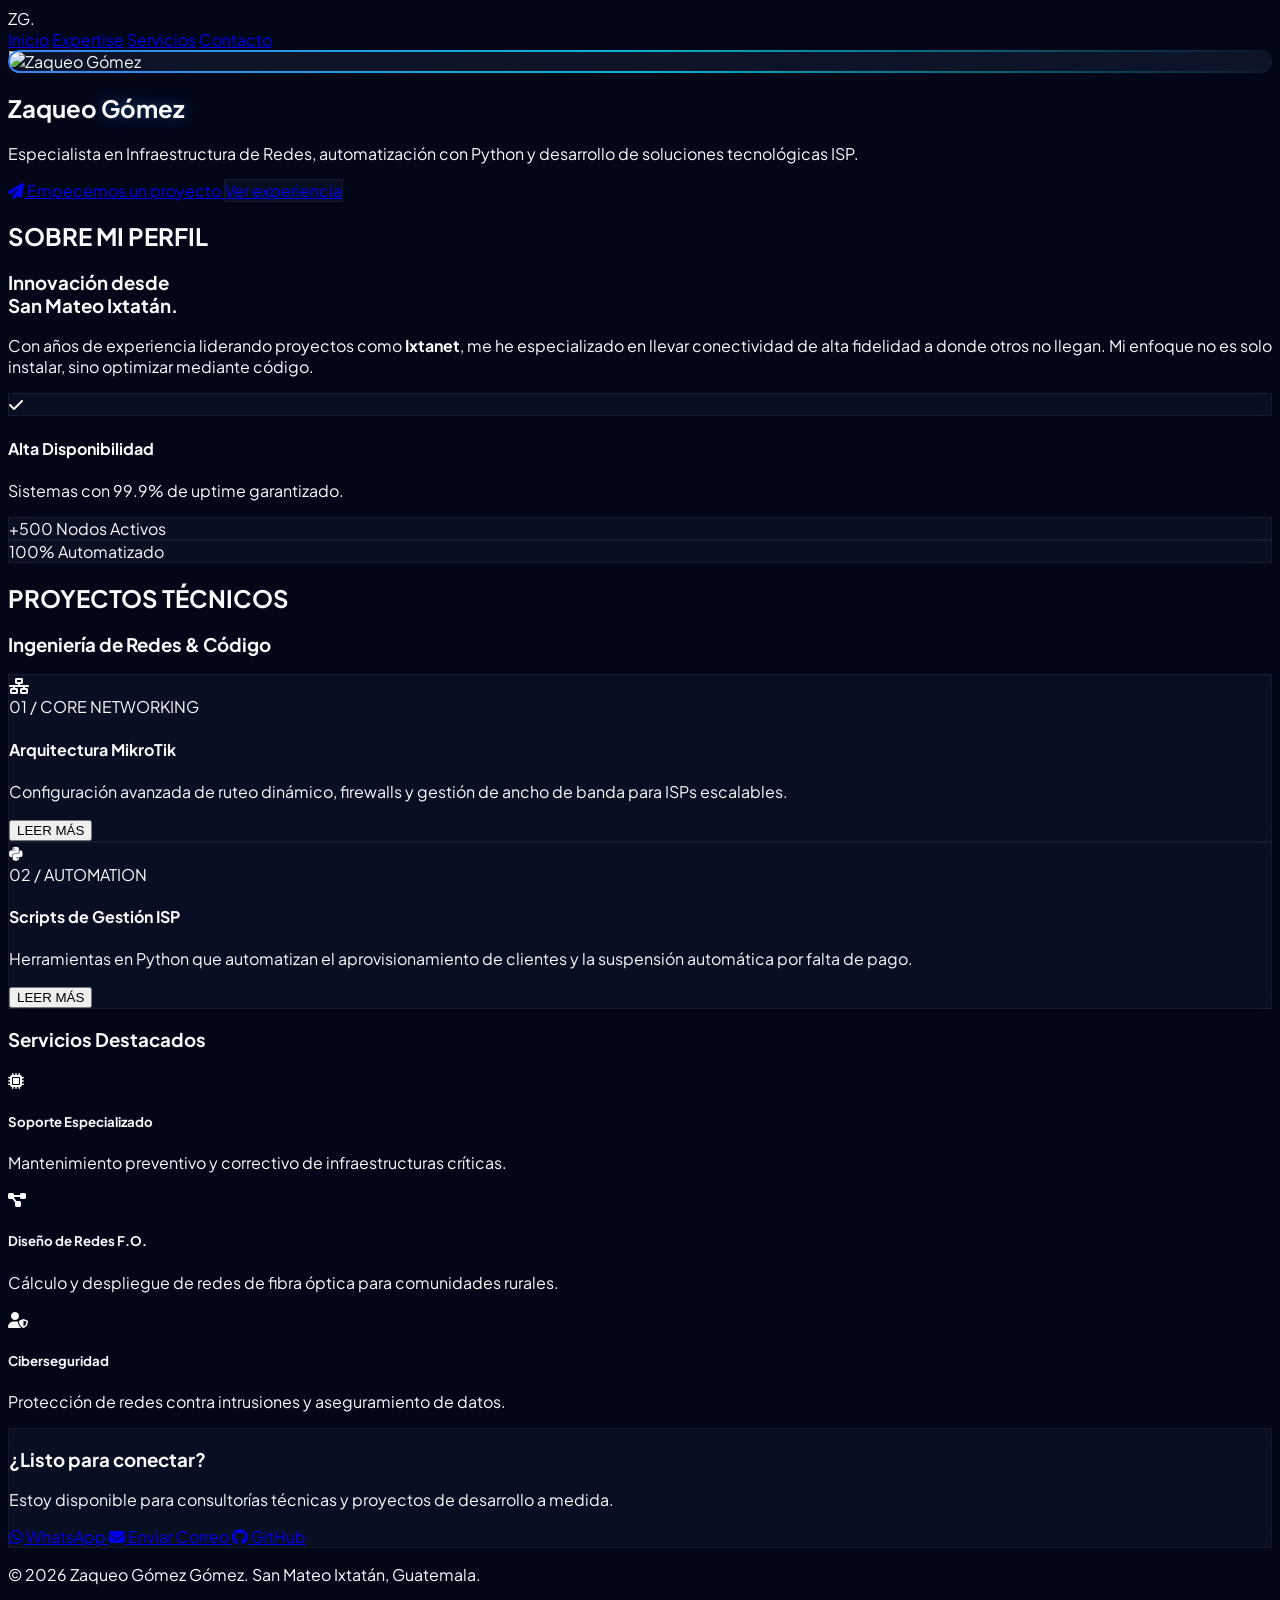
==== index.html @ 891bfb10 "Revise HTML structure and styles for portfolio Updated title and meta description for clarity. Modif" ====
<!DOCTYPE html>
<html lang="es" class="scroll-smooth">
<head>
    <meta charset="UTF-8">
    <meta name="viewport" content="width=device-width, initial-scale=1.0">
    <title>Zaqueo Gómez | Tech Portfolio</title>
    
    <meta name="description" content="Zaqueo Gómez Gómez - Especialista en Redes, MikroTik y Desarrollo Python en Guatemala.">
    <script src="https://cdn.tailwindcss.com"></script>
    <link rel="stylesheet" href="https://cdnjs.cloudflare.com/ajax/libs/font-awesome/6.4.0/css/all.min.css">
    <link href="https://unpkg.com/aos@2.3.1/dist/aos.css" rel="stylesheet">

    <style>
        @import url('https://fonts.googleapis.com/css2?family=Plus+Jakarta+Sans:wght@300;400;600;800&display=swap');
        
        body { 
            font-family: 'Plus Jakarta Sans', sans-serif; 
            background-color: #020617;
            color: #f8fafc;
        }

        /* Fondo de malla tecnológica */
        .bg-grid {
            background-image: linear-gradient(to right, #1e293b 1px, transparent 1px),
                              linear-gradient(to bottom, #1e293b 1px, transparent 1px);
            background-size: 40px 40px;
            mask-image: radial-gradient(ellipse 60% 50% at 50% 0%, #000 70%, transparent 100%);
        }

        .glass-card {
            background: rgba(15, 23, 42, 0.6);
            backdrop-filter: blur(10px);
            border: 1px solid rgba(255, 255, 255, 0.05);
            transition: all 0.4s cubic-bezier(0.4, 0, 0.2, 1);
        }

        .glass-card:hover {
            border-color: #3b82f6;
            transform: translateY(-5px);
            box-shadow: 0 0 20px rgba(59, 130, 246, 0.15);
        }

        .text-glow {
            text-shadow: 0 0 15px rgba(59, 130, 246, 0.5);
        }

        .gradient-border {
            position: relative;
            border-radius: 1rem;
            background: rgba(15, 23, 42, 0.9);
            padding: 1px;
        }

        .gradient-border::before {
            content: "";
            position: absolute;
            inset: 0;
            border-radius: 1rem;
            padding: 2px;
            background: linear-gradient(45deg, #3b82f6, #06b6d4, transparent);
            -webkit-mask: linear-gradient(#fff 0 0) content-box, linear-gradient(#fff 0 0);
            mask: linear-gradient(#fff 0 0) content-box, linear-gradient(#fff 0 0);
            -webkit-mask-composite: xor;
            mask-composite: exclude;
        }

        /* Animación de flotación */
        @keyframes float {
            0% { transform: translateY(0px); }
            50% { transform: translateY(-10px); }
            100% { transform: translateY(0px); }
        }
        .float-animation { animation: float 4s ease-in-out infinite; }
    </style>
</head>
<body class="overflow-x-hidden">

    <div class="fixed inset-0 bg-grid pointer-events-none"></div>

    <nav class="fixed w-full z-50 px-6 py-4 flex justify-between items-center backdrop-blur-md border-b border-white/5">
        <div class="text-2xl font-extrabold tracking-tighter text-blue-500">ZG<span class="text-white">.</span></div>
        <div class="hidden md:flex space-x-8 text-sm font-medium">
            <a href="#inicio" class="hover:text-blue-400 transition-colors">Inicio</a>
            <a href="#proyectos" class="hover:text-blue-400 transition-colors">Expertise</a>
            <a href="#servicios" class="hover:text-blue-400 transition-colors">Servicios</a>
            <a href="#contacto" class="text-blue-400 border border-blue-400/30 px-4 py-1.5 rounded-full hover:bg-blue-400/10 transition-all">Contacto</a>
        </div>
    </nav>

    <section id="inicio" class="relative min-h-screen flex flex-col items-center justify-center px-6 text-center pt-20">
        <div data-aos="zoom-in" class="mb-8">
            <div class="gradient-border p-1 inline-block rounded-full float-animation">
                <img src="https://github.com/zaqueo.png" alt="Zaqueo Gómez" 
                     class="w-32 h-32 md:w-44 md:h-44 rounded-full border-2 border-slate-900 object-cover">
            </div>
        </div>
        
        <h1 data-aos="fade-up" class="text-5xl md:text-8xl font-extrabold tracking-tighter mb-6">
            Zaqueo <span class="text-blue-500 text-glow">Gómez</span>
        </h1>
        
        <p data-aos="fade-up" data-aos-delay="100" class="text-lg md:text-2xl text-slate-400 max-w-3xl mb-12 font-light">
            Especialista en <span class="text-white font-medium">Infraestructura de Redes</span>, 
            automatización con <span class="text-white font-medium">Python</span> y 
            desarrollo de soluciones tecnológicas ISP.
        </p>

        <div data-aos="fade-up" data-aos-delay="200" class="flex flex-wrap justify-center gap-4">
            <a href="#contacto" class="px-8 py-4 bg-blue-600 hover:bg-blue-500 text-white font-bold rounded-2xl transition-all flex items-center gap-2">
                <i class="fas fa-paper-plane"></i> Empecemos un proyecto
            </a>
            <a href="#proyectos" class="px-8 py-4 glass-card text-white font-bold rounded-2xl flex items-center gap-2">
                Ver experiencia
            </a>
        </div>
    </section>

    <section id="sobre-mi" class="py-32 px-6 relative">
        <div class="max-w-6xl mx-auto grid md:grid-cols-2 gap-20 items-center">
            <div data-aos="fade-right">
                <h2 class="text-blue-500 font-bold mb-4">SOBRE MI PERFIL</h2>
                <h3 class="text-4xl font-extrabold mb-8 leading-tight">Innovación desde <br> San Mateo Ixtatán.</h3>
                <p class="text-slate-400 text-lg leading-relaxed mb-8">
                    Con años de experiencia liderando proyectos como <strong>Ixtanet</strong>, me he especializado en llevar conectividad de alta fidelidad a donde otros no llegan. Mi enfoque no es solo instalar, sino optimizar mediante código.
                </p>
                <div class="space-y-4">
                    <div class="flex items-center gap-4">
                        <div class="w-12 h-12 glass-card rounded-lg flex items-center justify-center text-blue-500">
                            <i class="fas fa-check"></i>
                        </div>
                        <div>
                            <h4 class="font-bold">Alta Disponibilidad</h4>
                            <p class="text-sm text-slate-500">Sistemas con 99.9% de uptime garantizado.</p>
                        </div>
                    </div>
                </div>
            </div>
            <div class="grid grid-cols-2 gap-6" data-aos="fade-left">
                <div class="glass-card p-8 rounded-3xl text-center">
                    <span class="text-4xl font-extrabold text-blue-500 block mb-2">+500</span>
                    <span class="text-slate-400 text-sm uppercase">Nodos Activos</span>
                </div>
                <div class="glass-card p-8 rounded-3xl text-center mt-12">
                    <span class="text-4xl font-extrabold text-blue-500 block mb-2">100%</span>
                    <span class="text-slate-400 text-sm uppercase">Automatizado</span>
                </div>
            </div>
        </div>
    </section>

    <section id="proyectos" class="py-32 px-6 bg-slate-900/30">
        <div class="max-w-6xl mx-auto">
            <div class="flex flex-col md:flex-row justify-between items-end mb-16 gap-6">
                <div data-aos="fade-right">
                    <h2 class="text-blue-500 font-bold mb-2 tracking-widest">PROYECTOS TÉCNICOS</h2>
                    <h3 class="text-4xl font-extrabold">Ingeniería de Redes & Código</h3>
                </div>
                <div class="h-1 w-24 bg-blue-600 rounded-full hidden md:block"></div>
            </div>

            <div class="grid md:grid-cols-2 gap-8">
                <div class="glass-card p-8 rounded-3xl group" data-aos="fade-up">
                    <div class="flex justify-between items-start mb-12">
                        <div class="p-4 bg-blue-600/20 rounded-2xl text-blue-400">
                            <i class="fas fa-network-wired text-3xl"></i>
                        </div>
                        <span class="text-slate-600 text-xs font-mono">01 / CORE NETWORKING</span>
                    </div>
                    <h4 class="text-2xl font-bold mb-4 group-hover:text-blue-400 transition-colors">Arquitectura MikroTik</h4>
                    <p class="text-slate-400 mb-8">Configuración avanzada de ruteo dinámico, firewalls y gestión de ancho de banda para ISPs escalables.</p>
                    <button class="text-sm font-bold border-b border-blue-500 pb-1">LEER MÁS</button>
                </div>

                <div class="glass-card p-8 rounded-3xl group" data-aos="fade-up" data-aos-delay="100">
                    <div class="flex justify-between items-start mb-12">
                        <div class="p-4 bg-indigo-600/20 rounded-2xl text-indigo-400">
                            <i class="fab fa-python text-3xl"></i>
                        </div>
                        <span class="text-slate-600 text-xs font-mono">02 / AUTOMATION</span>
                    </div>
                    <h4 class="text-2xl font-bold mb-4 group-hover:text-indigo-400 transition-colors">Scripts de Gestión ISP</h4>
                    <p class="text-slate-400 mb-8">Herramientas en Python que automatizan el aprovisionamiento de clientes y la suspensión automática por falta de pago.</p>
                    <button class="text-sm font-bold border-b border-indigo-500 pb-1">LEER MÁS</button>
                </div>
            </div>
        </div>
    </section>

    <section id="servicios" class="py-32 px-6">
        <div class="max-w-6xl mx-auto">
            <h3 class="text-center text-4xl font-extrabold mb-20" data-aos="fade-up">Servicios Destacados</h3>
            <div class="grid grid-cols-1 md:grid-cols-3 gap-12">
                <div class="text-center" data-aos="fade-up">
                    <i class="fas fa-microchip text-4xl text-blue-500 mb-6"></i>
                    <h5 class="text-xl font-bold mb-4">Soporte Especializado</h5>
                    <p class="text-slate-500 text-sm">Mantenimiento preventivo y correctivo de infraestructuras críticas.</p>
                </div>
                <div class="text-center" data-aos="fade-up" data-aos-delay="100">
                    <i class="fas fa-project-diagram text-4xl text-blue-500 mb-6"></i>
                    <h5 class="text-xl font-bold mb-4">Diseño de Redes F.O.</h5>
                    <p class="text-slate-500 text-sm">Cálculo y despliegue de redes de fibra óptica para comunidades rurales.</p>
                </div>
                <div class="text-center" data-aos="fade-up" data-aos-delay="200">
                    <i class="fas fa-user-shield text-4xl text-blue-500 mb-6"></i>
                    <h5 class="text-xl font-bold mb-4">Ciberseguridad</h5>
                    <p class="text-slate-500 text-sm">Protección de redes contra intrusiones y aseguramiento de datos.</p>
                </div>
            </div>
        </div>
    </section>

    <section id="contacto" class="py-32 px-6 relative">
        <div class="max-w-4xl mx-auto glass-card p-12 md:p-20 rounded-[3rem] text-center overflow-hidden">
            <div class="absolute -top-10 -right-10 w-40 h-40 bg-blue-600/20 rounded-full blur-3xl"></div>
            <h3 class="text-4xl md:text-5xl font-extrabold mb-8">¿Listo para conectar?</h3>
            <p class="text-slate-400 mb-12 text-lg">Estoy disponible para consultorías técnicas y proyectos de desarrollo a medida.</p>
            
            <div class="flex flex-col md:flex-row justify-center gap-6">
                <a href="https://wa.me/50278810888" target="_blank" class="px-8 py-4 bg-green-600 rounded-2xl font-bold flex items-center justify-center gap-2 hover:bg-green-500 transition-all">
                    <i class="fab fa-whatsapp"></i> WhatsApp
                </a>
                <a href="mailto:zaqueo.gomez@ejemplo.com" class="px-8 py-4 bg-slate-800 rounded-2xl font-bold flex items-center justify-center gap-2 hover:bg-slate-700 transition-all">
                    <i class="fas fa-envelope"></i> Enviar Correo
                </a>
                <a href="https://github.com/zaqueo" target="_blank" class="px-8 py-4 bg-white text-slate-900 rounded-2xl font-bold flex items-center justify-center gap-2 hover:bg-slate-200 transition-all">
                    <i class="fab fa-github"></i> GitHub
                </a>
            </div>
        </div>
    </section>

    <footer class="py-12 text-center text-slate-600 text-sm">
        <p>© 2026 Zaqueo Gómez Gómez. San Mateo Ixtatán, Guatemala.</p>
    </footer>

    <script src="https://unpkg.com/aos@2.3.1/dist/aos.js"></script>
    <script>
        AOS.init({ duration: 1000, once: true });
        
        // Efecto Parallax suave en el fondo
        window.addEventListener('scroll', () => {
            const grid = document.querySelector('.bg-grid');
            const scrolled = window.pageYOffset;
            grid.style.transform = `translateY(${scrolled * 0.1}px)`;
        });
    </script>
</body>
</html>
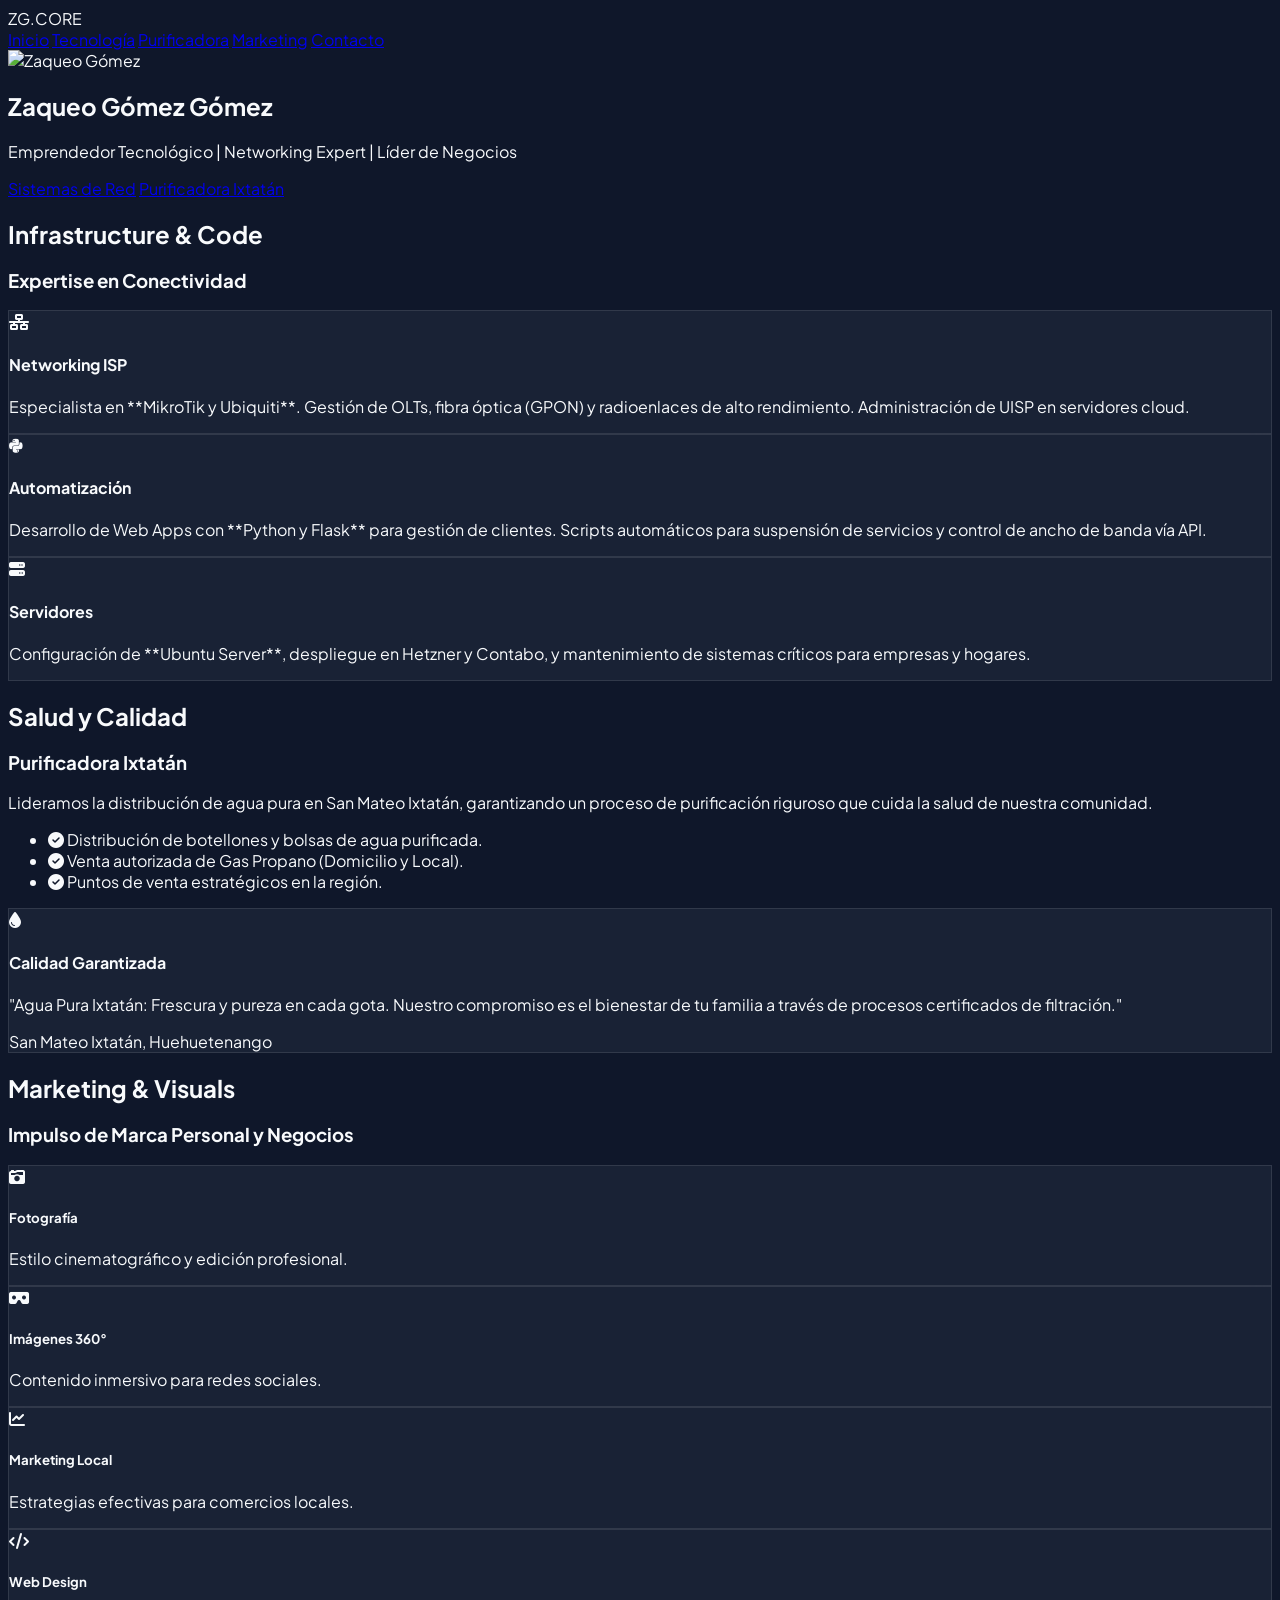
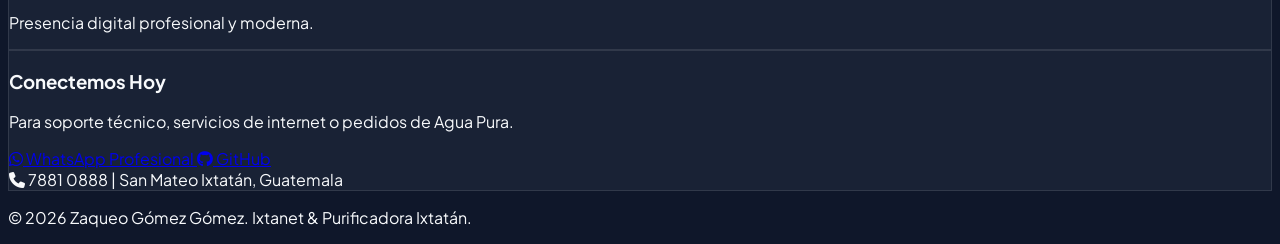
==== commit 2379ddac: "Update index.html" ====
--- a/index.html
+++ b/index.html
@@ -3,245 +3,195 @@
 <head>
     <meta charset="UTF-8">
     <meta name="viewport" content="width=device-width, initial-scale=1.0">
-    <title>Zaqueo Gómez | Tech Portfolio</title>
+    <title>Zaqueo Gómez Gómez | Tech & Business Portfolio</title>
     
-    <meta name="description" content="Zaqueo Gómez Gómez - Especialista en Redes, MikroTik y Desarrollo Python en Guatemala.">
     <script src="https://cdn.tailwindcss.com"></script>
     <link rel="stylesheet" href="https://cdnjs.cloudflare.com/ajax/libs/font-awesome/6.4.0/css/all.min.css">
     <link href="https://unpkg.com/aos@2.3.1/dist/aos.css" rel="stylesheet">
 
     <style>
         @import url('https://fonts.googleapis.com/css2?family=Plus+Jakarta+Sans:wght@300;400;600;800&display=swap');
-        
-        body { 
-            font-family: 'Plus Jakarta Sans', sans-serif; 
-            background-color: #020617;
-            color: #f8fafc;
-        }
-
-        /* Fondo de malla tecnológica */
-        .bg-grid {
-            background-image: linear-gradient(to right, #1e293b 1px, transparent 1px),
-                              linear-gradient(to bottom, #1e293b 1px, transparent 1px);
-            background-size: 40px 40px;
-            mask-image: radial-gradient(ellipse 60% 50% at 50% 0%, #000 70%, transparent 100%);
-        }
-
-        .glass-card {
-            background: rgba(15, 23, 42, 0.6);
-            backdrop-filter: blur(10px);
-            border: 1px solid rgba(255, 255, 255, 0.05);
-            transition: all 0.4s cubic-bezier(0.4, 0, 0.2, 1);
-        }
-
-        .glass-card:hover {
-            border-color: #3b82f6;
-            transform: translateY(-5px);
-            box-shadow: 0 0 20px rgba(59, 130, 246, 0.15);
-        }
-
-        .text-glow {
-            text-shadow: 0 0 15px rgba(59, 130, 246, 0.5);
-        }
-
-        .gradient-border {
-            position: relative;
-            border-radius: 1rem;
-            background: rgba(15, 23, 42, 0.9);
-            padding: 1px;
-        }
-
-        .gradient-border::before {
-            content: "";
-            position: absolute;
-            inset: 0;
-            border-radius: 1rem;
-            padding: 2px;
-            background: linear-gradient(45deg, #3b82f6, #06b6d4, transparent);
-            -webkit-mask: linear-gradient(#fff 0 0) content-box, linear-gradient(#fff 0 0);
-            mask: linear-gradient(#fff 0 0) content-box, linear-gradient(#fff 0 0);
-            -webkit-mask-composite: xor;
-            mask-composite: exclude;
-        }
-
-        /* Animación de flotación */
-        @keyframes float {
-            0% { transform: translateY(0px); }
-            50% { transform: translateY(-10px); }
-            100% { transform: translateY(0px); }
-        }
-        .float-animation { animation: float 4s ease-in-out infinite; }
+        body { font-family: 'Plus Jakarta Sans', sans-serif; background-color: #0f172a; color: #f8fafc; }
+        .glass-card { background: rgba(30, 41, 59, 0.7); backdrop-filter: blur(12px); border: 1px solid rgba(255, 255, 255, 0.1); }
+        .text-gradient { background: linear-gradient(to right, #60a5fa, #2dd4bf); -webkit-background-clip: text; -webkit-text-fill-color: transparent; }
+        .card-hover:hover { transform: translateY(-10px); border-color: #3b82f6; transition: all 0.4s ease; }
     </style>
 </head>
 <body class="overflow-x-hidden">
 
-    <div class="fixed inset-0 bg-grid pointer-events-none"></div>
-
-    <nav class="fixed w-full z-50 px-6 py-4 flex justify-between items-center backdrop-blur-md border-b border-white/5">
-        <div class="text-2xl font-extrabold tracking-tighter text-blue-500">ZG<span class="text-white">.</span></div>
-        <div class="hidden md:flex space-x-8 text-sm font-medium">
-            <a href="#inicio" class="hover:text-blue-400 transition-colors">Inicio</a>
-            <a href="#proyectos" class="hover:text-blue-400 transition-colors">Expertise</a>
-            <a href="#servicios" class="hover:text-blue-400 transition-colors">Servicios</a>
-            <a href="#contacto" class="text-blue-400 border border-blue-400/30 px-4 py-1.5 rounded-full hover:bg-blue-400/10 transition-all">Contacto</a>
+    <nav class="fixed w-full z-50 px-6 py-4 backdrop-blur-lg border-b border-white/10">
+        <div class="max-w-7xl mx-auto flex justify-between items-center">
+            <div class="text-xl font-extrabold tracking-tighter">ZG<span class="text-blue-500">.</span>CORE</div>
+            <div class="hidden md:flex space-x-8 text-sm font-semibold text-slate-400">
+                <a href="#inicio" class="hover:text-white transition-colors">Inicio</a>
+                <a href="#tecnologia" class="hover:text-white transition-colors">Tecnología</a>
+                <a href="#agua" class="hover:text-white transition-colors">Purificadora</a>
+                <a href="#marketing" class="hover:text-white transition-colors">Marketing</a>
+                <a href="#contacto" class="text-blue-400 border border-blue-400/30 px-4 py-1 rounded-full hover:bg-blue-400/10 transition-all">Contacto</a>
+            </div>
         </div>
     </nav>
 
-    <section id="inicio" class="relative min-h-screen flex flex-col items-center justify-center px-6 text-center pt-20">
-        <div data-aos="zoom-in" class="mb-8">
-            <div class="gradient-border p-1 inline-block rounded-full float-animation">
-                <img src="https://github.com/zaqueo.png" alt="Zaqueo Gómez" 
-                     class="w-32 h-32 md:w-44 md:h-44 rounded-full border-2 border-slate-900 object-cover">
+    <section id="inicio" class="min-h-screen flex items-center justify-center pt-20 px-6 relative overflow-hidden">
+        <div class="absolute inset-0 z-0">
+            <div class="absolute top-20 left-10 w-72 h-72 bg-blue-600/20 rounded-full blur-[120px]"></div>
+            <div class="absolute bottom-20 right-10 w-96 h-96 bg-teal-600/10 rounded-full blur-[150px]"></div>
+        </div>
+
+        <div class="max-w-4xl text-center z-10" data-aos="zoom-in">
+            <img src="https://github.com/zaqueo.png" alt="Zaqueo Gómez" 
+                 class="w-40 h-40 md:w-52 md:h-52 rounded-full border-4 border-blue-500 shadow-2xl mx-auto mb-10 object-cover">
+            <h1 class="text-5xl md:text-7xl font-extrabold mb-6 tracking-tight leading-none">
+                Zaqueo Gómez Gómez
+            </h1>
+            <p class="text-xl md:text-2xl text-slate-400 font-light mb-12">
+                Emprendedor Tecnológico | <span class="text-blue-400">Networking Expert</span> | Líder de Negocios
+            </p>
+            <div class="flex flex-wrap justify-center gap-4">
+                <a href="#tecnologia" class="px-8 py-4 bg-blue-600 text-white font-bold rounded-2xl shadow-lg hover:bg-blue-700 transition-all">Sistemas de Red</a>
+                <a href="#agua" class="px-8 py-4 bg-slate-800 text-white font-bold rounded-2xl hover:bg-slate-700 transition-all">Purificadora Ixtatán</a>
             </div>
-        </div>
-        
-        <h1 data-aos="fade-up" class="text-5xl md:text-8xl font-extrabold tracking-tighter mb-6">
-            Zaqueo <span class="text-blue-500 text-glow">Gómez</span>
-        </h1>
-        
-        <p data-aos="fade-up" data-aos-delay="100" class="text-lg md:text-2xl text-slate-400 max-w-3xl mb-12 font-light">
-            Especialista en <span class="text-white font-medium">Infraestructura de Redes</span>, 
-            automatización con <span class="text-white font-medium">Python</span> y 
-            desarrollo de soluciones tecnológicas ISP.
-        </p>
-
-        <div data-aos="fade-up" data-aos-delay="200" class="flex flex-wrap justify-center gap-4">
-            <a href="#contacto" class="px-8 py-4 bg-blue-600 hover:bg-blue-500 text-white font-bold rounded-2xl transition-all flex items-center gap-2">
-                <i class="fas fa-paper-plane"></i> Empecemos un proyecto
-            </a>
-            <a href="#proyectos" class="px-8 py-4 glass-card text-white font-bold rounded-2xl flex items-center gap-2">
-                Ver experiencia
-            </a>
         </div>
     </section>
 
-    <section id="sobre-mi" class="py-32 px-6 relative">
-        <div class="max-w-6xl mx-auto grid md:grid-cols-2 gap-20 items-center">
-            <div data-aos="fade-right">
-                <h2 class="text-blue-500 font-bold mb-4">SOBRE MI PERFIL</h2>
-                <h3 class="text-4xl font-extrabold mb-8 leading-tight">Innovación desde <br> San Mateo Ixtatán.</h3>
-                <p class="text-slate-400 text-lg leading-relaxed mb-8">
-                    Con años de experiencia liderando proyectos como <strong>Ixtanet</strong>, me he especializado en llevar conectividad de alta fidelidad a donde otros no llegan. Mi enfoque no es solo instalar, sino optimizar mediante código.
-                </p>
-                <div class="space-y-4">
-                    <div class="flex items-center gap-4">
-                        <div class="w-12 h-12 glass-card rounded-lg flex items-center justify-center text-blue-500">
-                            <i class="fas fa-check"></i>
-                        </div>
-                        <div>
-                            <h4 class="font-bold">Alta Disponibilidad</h4>
-                            <p class="text-sm text-slate-500">Sistemas con 99.9% de uptime garantizado.</p>
-                        </div>
-                    </div>
+    <section id="tecnologia" class="py-24 px-6 bg-slate-900/50">
+        <div class="max-w-6xl mx-auto">
+            <div class="text-center mb-16" data-aos="fade-up">
+                <h2 class="text-blue-500 font-bold uppercase tracking-widest text-sm mb-4">Infrastructure & Code</h2>
+                <h3 class="text-4xl font-bold">Expertise en Conectividad</h3>
+            </div>
+
+            <div class="grid md:grid-cols-3 gap-8">
+                <div class="glass-card p-8 rounded-3xl card-hover" data-aos="fade-up">
+                    <i class="fas fa-network-wired text-4xl text-blue-500 mb-6"></i>
+                    <h4 class="text-2xl font-bold mb-4">Networking ISP</h4>
+                    <p class="text-slate-400 text-sm leading-relaxed">
+                        Especialista en **MikroTik y Ubiquiti**. Gestión de OLTs, fibra óptica (GPON) y radioenlaces de alto rendimiento. Administración de UISP en servidores cloud.
+                    </p>
                 </div>
-            </div>
-            <div class="grid grid-cols-2 gap-6" data-aos="fade-left">
-                <div class="glass-card p-8 rounded-3xl text-center">
-                    <span class="text-4xl font-extrabold text-blue-500 block mb-2">+500</span>
-                    <span class="text-slate-400 text-sm uppercase">Nodos Activos</span>
+                <div class="glass-card p-8 rounded-3xl card-hover" data-aos="fade-up" data-aos-delay="100">
+                    <i class="fab fa-python text-4xl text-teal-400 mb-6"></i>
+                    <h4 class="text-2xl font-bold mb-4">Automatización</h4>
+                    <p class="text-slate-400 text-sm leading-relaxed">
+                        Desarrollo de Web Apps con **Python y Flask** para gestión de clientes. Scripts automáticos para suspensión de servicios y control de ancho de banda vía API.
+                    </p>
                 </div>
-                <div class="glass-card p-8 rounded-3xl text-center mt-12">
-                    <span class="text-4xl font-extrabold text-blue-500 block mb-2">100%</span>
-                    <span class="text-slate-400 text-sm uppercase">Automatizado</span>
+                <div class="glass-card p-8 rounded-3xl card-hover" data-aos="fade-up" data-aos-delay="200">
+                    <i class="fas fa-server text-4xl text-indigo-400 mb-6"></i>
+                    <h4 class="text-2xl font-bold mb-4">Servidores</h4>
+                    <p class="text-slate-400 text-sm leading-relaxed">
+                        Configuración de **Ubuntu Server**, despliegue en Hetzner y Contabo, y mantenimiento de sistemas críticos para empresas y hogares.
+                    </p>
                 </div>
             </div>
         </div>
     </section>
 
-    <section id="proyectos" class="py-32 px-6 bg-slate-900/30">
+    <section id="agua" class="py-24 px-6 relative">
         <div class="max-w-6xl mx-auto">
-            <div class="flex flex-col md:flex-row justify-between items-end mb-16 gap-6">
+            <div class="grid md:grid-cols-2 gap-16 items-center">
                 <div data-aos="fade-right">
-                    <h2 class="text-blue-500 font-bold mb-2 tracking-widest">PROYECTOS TÉCNICOS</h2>
-                    <h3 class="text-4xl font-extrabold">Ingeniería de Redes & Código</h3>
+                    <h2 class="text-teal-400 font-bold uppercase tracking-widest text-sm mb-4">Salud y Calidad</h2>
+                    <h3 class="text-4xl font-bold mb-6 italic">Purificadora Ixtatán</h3>
+                    <p class="text-slate-400 text-lg mb-8">
+                        Lideramos la distribución de agua pura en San Mateo Ixtatán, garantizando un proceso de purificación riguroso que cuida la salud de nuestra comunidad.
+                    </p>
+                    <ul class="space-y-4">
+                        <li class="flex items-center gap-3">
+                            <i class="fas fa-check-circle text-teal-500"></i>
+                            <span>Distribución de botellones y bolsas de agua purificada.</span>
+                        </li>
+                        <li class="flex items-center gap-3">
+                            <i class="fas fa-check-circle text-teal-500"></i>
+                            <span>Venta autorizada de Gas Propano (Domicilio y Local).</span>
+                        </li>
+                        <li class="flex items-center gap-3">
+                            <i class="fas fa-check-circle text-teal-500"></i>
+                            <span>Puntos de venta estratégicos en la región.</span>
+                        </li>
+                    </ul>
                 </div>
-                <div class="h-1 w-24 bg-blue-600 rounded-full hidden md:block"></div>
-            </div>
-
-            <div class="grid md:grid-cols-2 gap-8">
-                <div class="glass-card p-8 rounded-3xl group" data-aos="fade-up">
-                    <div class="flex justify-between items-start mb-12">
-                        <div class="p-4 bg-blue-600/20 rounded-2xl text-blue-400">
-                            <i class="fas fa-network-wired text-3xl"></i>
-                        </div>
-                        <span class="text-slate-600 text-xs font-mono">01 / CORE NETWORKING</span>
+                <div class="glass-card p-10 rounded-[3rem] text-center border-teal-500/20 shadow-2xl shadow-teal-900/10" data-aos="fade-left">
+                    <div class="w-20 h-20 bg-teal-500/20 rounded-full flex items-center justify-center mx-auto mb-6">
+                        <i class="fas fa-tint text-3xl text-teal-400"></i>
                     </div>
-                    <h4 class="text-2xl font-bold mb-4 group-hover:text-blue-400 transition-colors">Arquitectura MikroTik</h4>
-                    <p class="text-slate-400 mb-8">Configuración avanzada de ruteo dinámico, firewalls y gestión de ancho de banda para ISPs escalables.</p>
-                    <button class="text-sm font-bold border-b border-blue-500 pb-1">LEER MÁS</button>
-                </div>
-
-                <div class="glass-card p-8 rounded-3xl group" data-aos="fade-up" data-aos-delay="100">
-                    <div class="flex justify-between items-start mb-12">
-                        <div class="p-4 bg-indigo-600/20 rounded-2xl text-indigo-400">
-                            <i class="fab fa-python text-3xl"></i>
-                        </div>
-                        <span class="text-slate-600 text-xs font-mono">02 / AUTOMATION</span>
+                    <h4 class="text-2xl font-bold mb-4">Calidad Garantizada</h4>
+                    <p class="text-sm text-slate-400 leading-relaxed mb-6">
+                        "Agua Pura Ixtatán: Frescura y pureza en cada gota. Nuestro compromiso es el bienestar de tu familia a través de procesos certificados de filtración."
+                    </p>
+                    <div class="bg-slate-800/50 py-3 px-6 rounded-full inline-block font-bold text-teal-400">
+                        San Mateo Ixtatán, Huehuetenango
                     </div>
-                    <h4 class="text-2xl font-bold mb-4 group-hover:text-indigo-400 transition-colors">Scripts de Gestión ISP</h4>
-                    <p class="text-slate-400 mb-8">Herramientas en Python que automatizan el aprovisionamiento de clientes y la suspensión automática por falta de pago.</p>
-                    <button class="text-sm font-bold border-b border-indigo-500 pb-1">LEER MÁS</button>
                 </div>
             </div>
         </div>
     </section>
 
-    <section id="servicios" class="py-32 px-6">
-        <div class="max-w-6xl mx-auto">
-            <h3 class="text-center text-4xl font-extrabold mb-20" data-aos="fade-up">Servicios Destacados</h3>
-            <div class="grid grid-cols-1 md:grid-cols-3 gap-12">
-                <div class="text-center" data-aos="fade-up">
-                    <i class="fas fa-microchip text-4xl text-blue-500 mb-6"></i>
-                    <h5 class="text-xl font-bold mb-4">Soporte Especializado</h5>
-                    <p class="text-slate-500 text-sm">Mantenimiento preventivo y correctivo de infraestructuras críticas.</p>
+    <section id="marketing" class="py-24 px-6 bg-slate-900/50">
+        <div class="max-w-6xl mx-auto text-center">
+            <div data-aos="fade-up" class="mb-16">
+                <h2 class="text-blue-500 font-bold uppercase tracking-widest text-sm mb-4">Marketing & Visuals</h2>
+                <h3 class="text-4xl font-bold">Impulso de Marca Personal y Negocios</h3>
+            </div>
+            
+            <div class="grid md:grid-cols-4 gap-6">
+                <div class="p-6 glass-card rounded-2xl" data-aos="zoom-in">
+                    <i class="fas fa-camera-retro text-2xl text-blue-400 mb-4"></i>
+                    <h5 class="font-bold mb-2">Fotografía</h5>
+                    <p class="text-xs text-slate-500">Estilo cinematográfico y edición profesional.</p>
                 </div>
-                <div class="text-center" data-aos="fade-up" data-aos-delay="100">
-                    <i class="fas fa-project-diagram text-4xl text-blue-500 mb-6"></i>
-                    <h5 class="text-xl font-bold mb-4">Diseño de Redes F.O.</h5>
-                    <p class="text-slate-500 text-sm">Cálculo y despliegue de redes de fibra óptica para comunidades rurales.</p>
+                <div class="p-6 glass-card rounded-2xl" data-aos="zoom-in" data-aos-delay="100">
+                    <i class="fas fa-vr-cardboard text-2xl text-blue-400 mb-4"></i>
+                    <h5 class="font-bold mb-2">Imágenes 360°</h5>
+                    <p class="text-xs text-slate-500">Contenido inmersivo para redes sociales.</p>
                 </div>
-                <div class="text-center" data-aos="fade-up" data-aos-delay="200">
-                    <i class="fas fa-user-shield text-4xl text-blue-500 mb-6"></i>
-                    <h5 class="text-xl font-bold mb-4">Ciberseguridad</h5>
-                    <p class="text-slate-500 text-sm">Protección de redes contra intrusiones y aseguramiento de datos.</p>
+                <div class="p-6 glass-card rounded-2xl" data-aos="zoom-in" data-aos-delay="200">
+                    <i class="fas fa-chart-line text-2xl text-blue-400 mb-4"></i>
+                    <h5 class="font-bold mb-2">Marketing Local</h5>
+                    <p class="text-xs text-slate-500">Estrategias efectivas para comercios locales.</p>
+                </div>
+                <div class="p-6 glass-card rounded-2xl" data-aos="zoom-in" data-aos-delay="300">
+                    <i class="fas fa-code text-2xl text-blue-400 mb-4"></i>
+                    <h5 class="font-bold mb-2">Web Design</h5>
+                    <p class="text-xs text-slate-500">Presencia digital profesional y moderna.</p>
                 </div>
             </div>
         </div>
     </section>
 
-    <section id="contacto" class="py-32 px-6 relative">
-        <div class="max-w-4xl mx-auto glass-card p-12 md:p-20 rounded-[3rem] text-center overflow-hidden">
-            <div class="absolute -top-10 -right-10 w-40 h-40 bg-blue-600/20 rounded-full blur-3xl"></div>
-            <h3 class="text-4xl md:text-5xl font-extrabold mb-8">¿Listo para conectar?</h3>
-            <p class="text-slate-400 mb-12 text-lg">Estoy disponible para consultorías técnicas y proyectos de desarrollo a medida.</p>
+    <section id="contacto" class="py-24 px-6">
+        <div class="max-w-4xl mx-auto glass-card p-12 md:p-20 rounded-[3rem] text-center relative overflow-hidden">
+            <h3 class="text-4xl font-extrabold mb-8">Conectemos Hoy</h3>
+            <p class="text-slate-400 mb-12 text-lg">Para soporte técnico, servicios de internet o pedidos de Agua Pura.</p>
             
-            <div class="flex flex-col md:flex-row justify-center gap-6">
-                <a href="https://wa.me/50278810888" target="_blank" class="px-8 py-4 bg-green-600 rounded-2xl font-bold flex items-center justify-center gap-2 hover:bg-green-500 transition-all">
-                    <i class="fab fa-whatsapp"></i> WhatsApp
+            <div class="flex flex-wrap justify-center gap-6">
+                <a href="https://wa.me/50278810888" target="_blank" class="px-8 py-4 bg-green-600 rounded-2xl font-bold flex items-center gap-2 hover:scale-105 transition-all">
+                    <i class="fab fa-whatsapp"></i> WhatsApp Profesional
                 </a>
-                <a href="mailto:zaqueo.gomez@ejemplo.com" class="px-8 py-4 bg-slate-800 rounded-2xl font-bold flex items-center justify-center gap-2 hover:bg-slate-700 transition-all">
-                    <i class="fas fa-envelope"></i> Enviar Correo
-                </a>
-                <a href="https://github.com/zaqueo" target="_blank" class="px-8 py-4 bg-white text-slate-900 rounded-2xl font-bold flex items-center justify-center gap-2 hover:bg-slate-200 transition-all">
+                <a href="https://github.com/zaqueo" target="_blank" class="px-8 py-4 bg-white text-slate-900 rounded-2xl font-bold flex items-center gap-2 hover:scale-105 transition-all">
                     <i class="fab fa-github"></i> GitHub
                 </a>
+            </div>
+            
+            <div class="mt-12 text-slate-500 text-sm">
+                <i class="fas fa-phone mr-2"></i> 7881 0888 | San Mateo Ixtatán, Guatemala
             </div>
         </div>
     </section>
 
-    <footer class="py-12 text-center text-slate-600 text-sm">
-        <p>© 2026 Zaqueo Gómez Gómez. San Mateo Ixtatán, Guatemala.</p>
+    <footer class="py-12 text-center text-slate-600 border-t border-white/5">
+        <p>© 2026 Zaqueo Gómez Gómez. Ixtanet & Purificadora Ixtatán.</p>
     </footer>
 
     <script src="https://unpkg.com/aos@2.3.1/dist/aos.js"></script>
     <script>
         AOS.init({ duration: 1000, once: true });
         
-        // Efecto Parallax suave en el fondo
+        // Efecto scroll en Navbar
         window.addEventListener('scroll', () => {
-            const grid = document.querySelector('.bg-grid');
-            const scrolled = window.pageYOffset;
-            grid.style.transform = `translateY(${scrolled * 0.1}px)`;
+            const nav = document.querySelector('nav');
+            if (window.scrollY > 50) nav.classList.add('py-2', 'bg-slate-900/90');
+            else nav.classList.remove('py-2', 'bg-slate-900/90');
         });
     </script>
 </body>
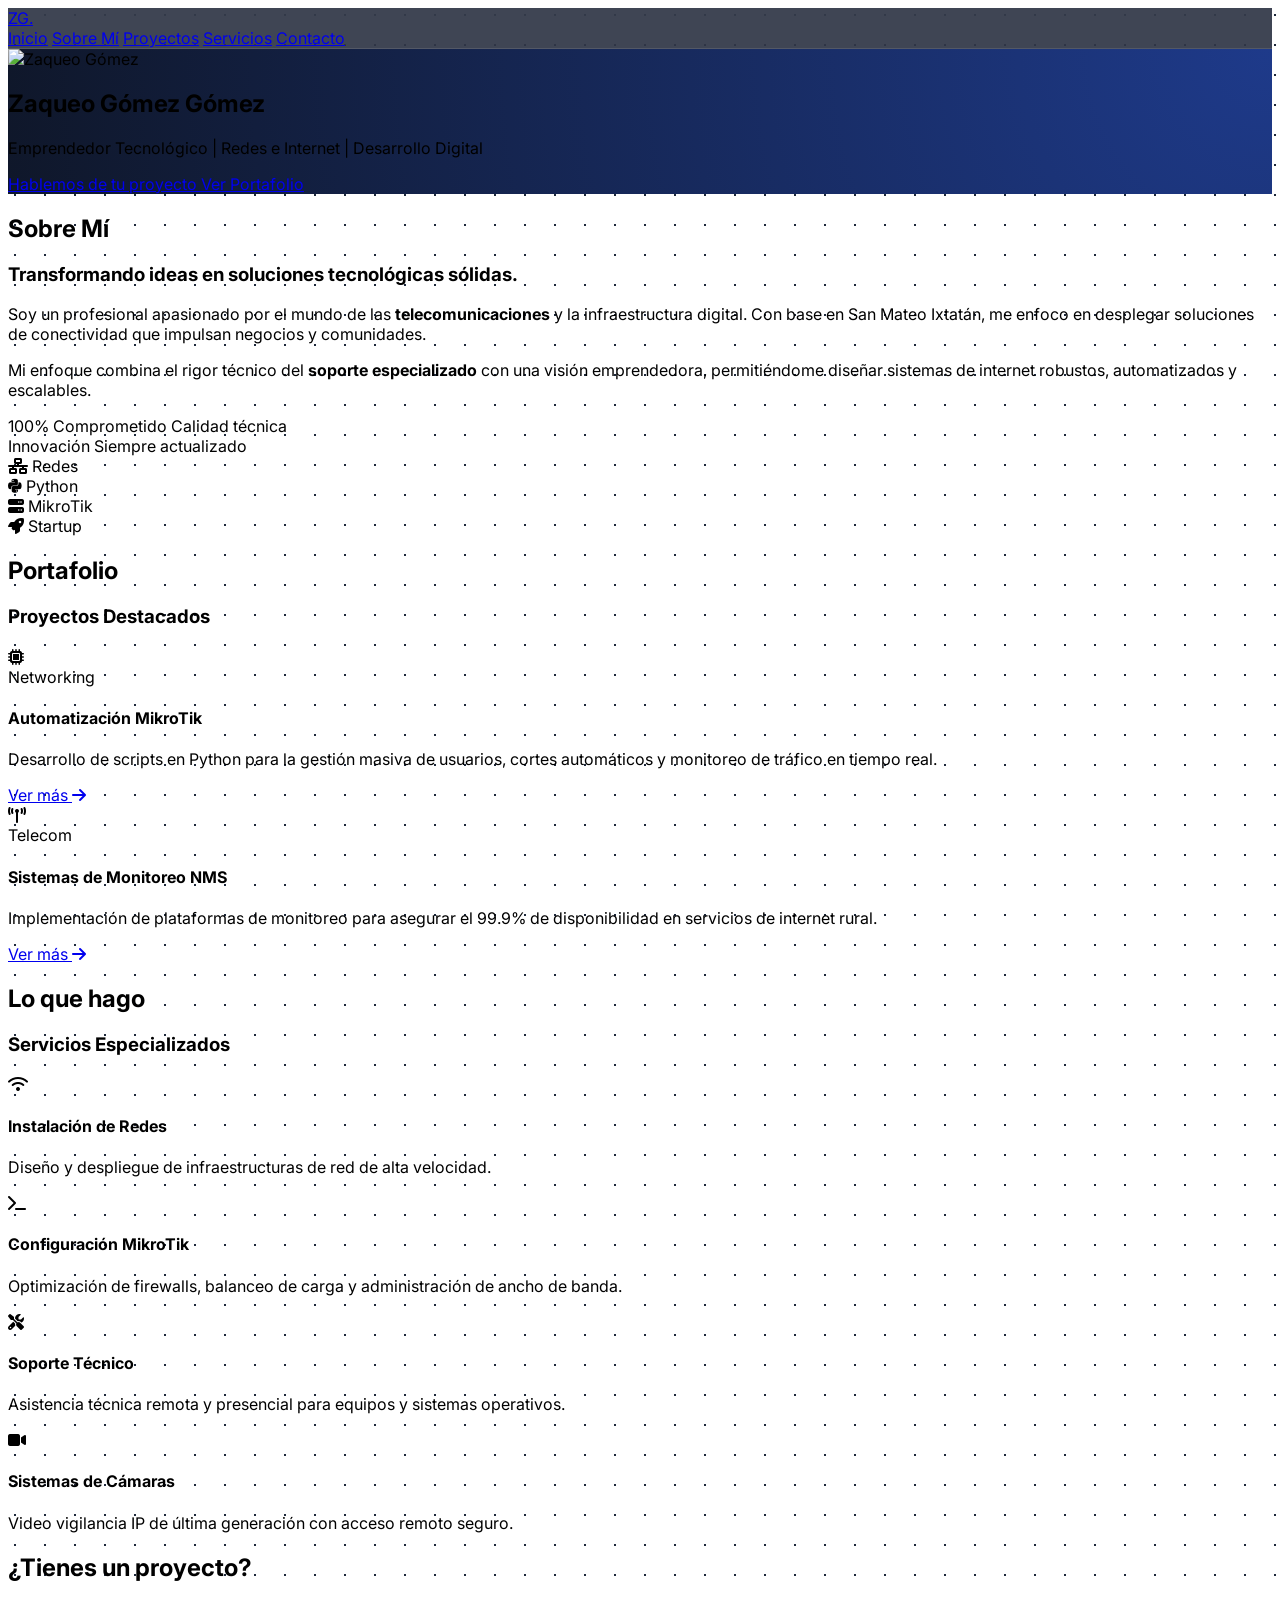
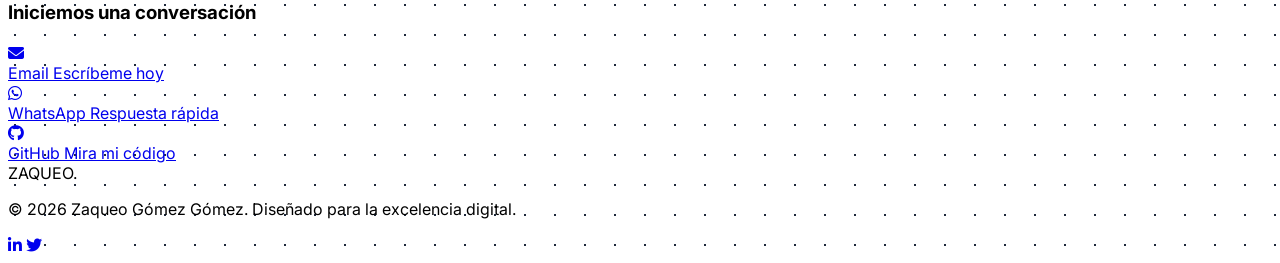
==== commit 4fcb5f8d: "Update index.html" ====
--- a/index.html
+++ b/index.html
@@ -3,195 +3,270 @@
 <head>
     <meta charset="UTF-8">
     <meta name="viewport" content="width=device-width, initial-scale=1.0">
-    <title>Zaqueo Gómez Gómez | Tech & Business Portfolio</title>
+    <title>Zaqueo Gómez Gómez | Emprendedor Tecnológico & Especialista en Redes</title>
+    
+    <meta name="description" content="Portafolio profesional de Zaqueo Gómez Gómez. Especialista en redes, MikroTik, automatización con Python y soporte técnico.">
+    <meta name="keywords" content="Zaqueo Gómez, Redes, MikroTik, Python, Telecomunicaciones, San Mateo Ixtatán">
     
     <script src="https://cdn.tailwindcss.com"></script>
     <link rel="stylesheet" href="https://cdnjs.cloudflare.com/ajax/libs/font-awesome/6.4.0/css/all.min.css">
+    <link href="https://fonts.googleapis.com/css2?family=Inter:wght@300;400;600;700&display=swap" rel="stylesheet">
+    
     <link href="https://unpkg.com/aos@2.3.1/dist/aos.css" rel="stylesheet">
 
     <style>
-        @import url('https://fonts.googleapis.com/css2?family=Plus+Jakarta+Sans:wght@300;400;600;800&display=swap');
-        body { font-family: 'Plus Jakarta Sans', sans-serif; background-color: #0f172a; color: #f8fafc; }
-        .glass-card { background: rgba(30, 41, 59, 0.7); backdrop-filter: blur(12px); border: 1px solid rgba(255, 255, 255, 0.1); }
-        .text-gradient { background: linear-gradient(to right, #60a5fa, #2dd4bf); -webkit-background-clip: text; -webkit-text-fill-color: transparent; }
-        .card-hover:hover { transform: translateY(-10px); border-color: #3b82f6; transition: all 0.4s ease; }
+        body { font-family: 'Inter', sans-serif; }
+        
+        .glass {
+            background: rgba(15, 23, 42, 0.8);
+            backdrop-filter: blur(12px);
+            -webkit-backdrop-filter: blur(12px);
+            border-bottom: 1px solid rgba(255, 255, 255, 0.1);
+        }
+
+        .hero-gradient {
+            background: radial-gradient(circle at top right, #1e3a8a 0%, #0f172a 100%);
+        }
+
+        .text-gradient {
+            background: linear-gradient(to right, #60a5fa, #3b82f6);
+            -webkit-background-clip: text;
+            -webkit-text-fill-color: transparent;
+        }
+
+        /* Efecto sutil de fondo tecnológico */
+        .tech-bg {
+            background-image: radial-gradient(#1e293b 1px, transparent 1px);
+            background-size: 30px 30px;
+        }
+
+        .card-hover:hover {
+            transform: translateY(-8px);
+            box-shadow: 0 20px 25px -5px rgba(0, 0, 0, 0.1), 0 10px 10px -5px rgba(0, 0, 0, 0.04);
+        }
     </style>
 </head>
-<body class="overflow-x-hidden">
-
-    <nav class="fixed w-full z-50 px-6 py-4 backdrop-blur-lg border-b border-white/10">
-        <div class="max-w-7xl mx-auto flex justify-between items-center">
-            <div class="text-xl font-extrabold tracking-tighter">ZG<span class="text-blue-500">.</span>CORE</div>
-            <div class="hidden md:flex space-x-8 text-sm font-semibold text-slate-400">
-                <a href="#inicio" class="hover:text-white transition-colors">Inicio</a>
-                <a href="#tecnologia" class="hover:text-white transition-colors">Tecnología</a>
-                <a href="#agua" class="hover:text-white transition-colors">Purificadora</a>
-                <a href="#marketing" class="hover:text-white transition-colors">Marketing</a>
-                <a href="#contacto" class="text-blue-400 border border-blue-400/30 px-4 py-1 rounded-full hover:bg-blue-400/10 transition-all">Contacto</a>
+<body class="bg-slate-50 text-slate-900 tech-bg">
+
+    <nav class="fixed w-full z-50 glass transition-all duration-300 py-4">
+        <div class="max-w-7xl mx-auto px-6 flex justify-between items-center">
+            <a href="#" class="text-white font-bold text-xl tracking-tighter">ZG<span class="text-blue-500">.</span></a>
+            <div class="hidden md:flex space-x-8 text-sm font-medium text-slate-300">
+                <a href="#inicio" class="hover:text-blue-400 transition-colors">Inicio</a>
+                <a href="#sobre-mi" class="hover:text-blue-400 transition-colors">Sobre Mí</a>
+                <a href="#proyectos" class="hover:text-blue-400 transition-colors">Proyectos</a>
+                <a href="#servicios" class="hover:text-blue-400 transition-colors">Servicios</a>
+                <a href="#contacto" class="bg-blue-600 text-white px-5 py-2 rounded-full hover:bg-blue-700 transition-all">Contacto</a>
             </div>
         </div>
     </nav>
 
-    <section id="inicio" class="min-h-screen flex items-center justify-center pt-20 px-6 relative overflow-hidden">
-        <div class="absolute inset-0 z-0">
-            <div class="absolute top-20 left-10 w-72 h-72 bg-blue-600/20 rounded-full blur-[120px]"></div>
-            <div class="absolute bottom-20 right-10 w-96 h-96 bg-teal-600/10 rounded-full blur-[150px]"></div>
-        </div>
-
-        <div class="max-w-4xl text-center z-10" data-aos="zoom-in">
-            <img src="https://github.com/zaqueo.png" alt="Zaqueo Gómez" 
-                 class="w-40 h-40 md:w-52 md:h-52 rounded-full border-4 border-blue-500 shadow-2xl mx-auto mb-10 object-cover">
-            <h1 class="text-5xl md:text-7xl font-extrabold mb-6 tracking-tight leading-none">
-                Zaqueo Gómez Gómez
-            </h1>
-            <p class="text-xl md:text-2xl text-slate-400 font-light mb-12">
-                Emprendedor Tecnológico | <span class="text-blue-400">Networking Expert</span> | Líder de Negocios
+    <section id="inicio" class="hero-gradient min-h-screen flex items-center justify-center pt-20 px-6 text-white relative overflow-hidden">
+        <div class="absolute top-0 left-0 w-full h-full opacity-10 pointer-events-none">
+            <div class="absolute top-1/4 left-1/4 w-64 h-64 bg-blue-500 rounded-full blur-[120px]"></div>
+            <div class="absolute bottom-1/4 right-1/4 w-96 h-96 bg-indigo-600 rounded-full blur-[150px]"></div>
+        </div>
+
+        <div class="max-w-4xl text-center relative z-10" data-aos="fade-up">
+            <div class="relative inline-block mb-8">
+                <img src="https://github.com/zaqueo.png" alt="Zaqueo Gómez" 
+                     class="w-40 h-40 md:w-48 md:h-48 rounded-full border-4 border-blue-500/50 shadow-2xl mx-auto object-cover">
+                <div class="absolute bottom-2 right-2 w-6 h-6 bg-green-500 border-4 border-slate-900 rounded-full"></div>
+            </div>
+            <h1 class="text-5xl md:text-7xl font-extrabold mb-6 tracking-tight">Zaqueo Gómez Gómez</h1>
+            <p class="text-xl md:text-2xl text-blue-300 font-light mb-10 max-w-2xl mx-auto">
+                Emprendedor Tecnológico | Redes e Internet | Desarrollo Digital
             </p>
-            <div class="flex flex-wrap justify-center gap-4">
-                <a href="#tecnologia" class="px-8 py-4 bg-blue-600 text-white font-bold rounded-2xl shadow-lg hover:bg-blue-700 transition-all">Sistemas de Red</a>
-                <a href="#agua" class="px-8 py-4 bg-slate-800 text-white font-bold rounded-2xl hover:bg-slate-700 transition-all">Purificadora Ixtatán</a>
-            </div>
-        </div>
-    </section>
-
-    <section id="tecnologia" class="py-24 px-6 bg-slate-900/50">
-        <div class="max-w-6xl mx-auto">
-            <div class="text-center mb-16" data-aos="fade-up">
-                <h2 class="text-blue-500 font-bold uppercase tracking-widest text-sm mb-4">Infrastructure & Code</h2>
-                <h3 class="text-4xl font-bold">Expertise en Conectividad</h3>
-            </div>
-
-            <div class="grid md:grid-cols-3 gap-8">
-                <div class="glass-card p-8 rounded-3xl card-hover" data-aos="fade-up">
-                    <i class="fas fa-network-wired text-4xl text-blue-500 mb-6"></i>
-                    <h4 class="text-2xl font-bold mb-4">Networking ISP</h4>
-                    <p class="text-slate-400 text-sm leading-relaxed">
-                        Especialista en **MikroTik y Ubiquiti**. Gestión de OLTs, fibra óptica (GPON) y radioenlaces de alto rendimiento. Administración de UISP en servidores cloud.
-                    </p>
-                </div>
-                <div class="glass-card p-8 rounded-3xl card-hover" data-aos="fade-up" data-aos-delay="100">
-                    <i class="fab fa-python text-4xl text-teal-400 mb-6"></i>
-                    <h4 class="text-2xl font-bold mb-4">Automatización</h4>
-                    <p class="text-slate-400 text-sm leading-relaxed">
-                        Desarrollo de Web Apps con **Python y Flask** para gestión de clientes. Scripts automáticos para suspensión de servicios y control de ancho de banda vía API.
-                    </p>
-                </div>
-                <div class="glass-card p-8 rounded-3xl card-hover" data-aos="fade-up" data-aos-delay="200">
-                    <i class="fas fa-server text-4xl text-indigo-400 mb-6"></i>
-                    <h4 class="text-2xl font-bold mb-4">Servidores</h4>
-                    <p class="text-slate-400 text-sm leading-relaxed">
-                        Configuración de **Ubuntu Server**, despliegue en Hetzner y Contabo, y mantenimiento de sistemas críticos para empresas y hogares.
-                    </p>
-                </div>
-            </div>
-        </div>
-    </section>
-
-    <section id="agua" class="py-24 px-6 relative">
+            <div class="flex flex-col md:flex-row justify-center gap-4">
+                <a href="#contacto" class="px-8 py-4 bg-blue-600 text-white font-bold rounded-xl shadow-lg shadow-blue-900/20 hover:bg-blue-700 transition-all transform hover:scale-105">
+                    Hablemos de tu proyecto
+                </a>
+                <a href="#proyectos" class="px-8 py-4 bg-slate-800/50 border border-slate-700 text-white font-bold rounded-xl hover:bg-slate-800 transition-all">
+                    Ver Portafolio
+                </a>
+            </div>
+        </div>
+    </section>
+
+    <section id="sobre-mi" class="py-24 px-6 bg-white">
         <div class="max-w-6xl mx-auto">
             <div class="grid md:grid-cols-2 gap-16 items-center">
                 <div data-aos="fade-right">
-                    <h2 class="text-teal-400 font-bold uppercase tracking-widest text-sm mb-4">Salud y Calidad</h2>
-                    <h3 class="text-4xl font-bold mb-6 italic">Purificadora Ixtatán</h3>
-                    <p class="text-slate-400 text-lg mb-8">
-                        Lideramos la distribución de agua pura en San Mateo Ixtatán, garantizando un proceso de purificación riguroso que cuida la salud de nuestra comunidad.
-                    </p>
-                    <ul class="space-y-4">
-                        <li class="flex items-center gap-3">
-                            <i class="fas fa-check-circle text-teal-500"></i>
-                            <span>Distribución de botellones y bolsas de agua purificada.</span>
-                        </li>
-                        <li class="flex items-center gap-3">
-                            <i class="fas fa-check-circle text-teal-500"></i>
-                            <span>Venta autorizada de Gas Propano (Domicilio y Local).</span>
-                        </li>
-                        <li class="flex items-center gap-3">
-                            <i class="fas fa-check-circle text-teal-500"></i>
-                            <span>Puntos de venta estratégicos en la región.</span>
-                        </li>
-                    </ul>
-                </div>
-                <div class="glass-card p-10 rounded-[3rem] text-center border-teal-500/20 shadow-2xl shadow-teal-900/10" data-aos="fade-left">
-                    <div class="w-20 h-20 bg-teal-500/20 rounded-full flex items-center justify-center mx-auto mb-6">
-                        <i class="fas fa-tint text-3xl text-teal-400"></i>
-                    </div>
-                    <h4 class="text-2xl font-bold mb-4">Calidad Garantizada</h4>
-                    <p class="text-sm text-slate-400 leading-relaxed mb-6">
-                        "Agua Pura Ixtatán: Frescura y pureza en cada gota. Nuestro compromiso es el bienestar de tu familia a través de procesos certificados de filtración."
-                    </p>
-                    <div class="bg-slate-800/50 py-3 px-6 rounded-full inline-block font-bold text-teal-400">
-                        San Mateo Ixtatán, Huehuetenango
-                    </div>
-                </div>
-            </div>
-        </div>
-    </section>
-
-    <section id="marketing" class="py-24 px-6 bg-slate-900/50">
-        <div class="max-w-6xl mx-auto text-center">
-            <div data-aos="fade-up" class="mb-16">
-                <h2 class="text-blue-500 font-bold uppercase tracking-widest text-sm mb-4">Marketing & Visuals</h2>
-                <h3 class="text-4xl font-bold">Impulso de Marca Personal y Negocios</h3>
-            </div>
+                    <h2 class="text-blue-600 font-bold uppercase tracking-widest text-sm mb-4">Sobre Mí</h2>
+                    <h3 class="text-4xl font-bold mb-6 text-slate-900">Transformando ideas en soluciones tecnológicas sólidas.</h3>
+                    <div class="space-y-4 text-slate-600 leading-relaxed text-lg">
+                        <p>
+                            Soy un profesional apasionado por el mundo de las <strong>telecomunicaciones</strong> y la infraestructura digital. Con base en San Mateo Ixtatán, me enfoco en desplegar soluciones de conectividad que impulsan negocios y comunidades.
+                        </p>
+                        <p>
+                            Mi enfoque combina el rigor técnico del <strong>soporte especializado</strong> con una visión emprendedora, permitiéndome diseñar sistemas de internet robustos, automatizados y escalables.
+                        </p>
+                    </div>
+                    <div class="mt-8 grid grid-cols-2 gap-4">
+                        <div class="p-4 bg-slate-50 rounded-lg border-l-4 border-blue-500">
+                            <span class="block font-bold text-slate-900">100% Comprometido</span>
+                            <span class="text-sm text-slate-500">Calidad técnica</span>
+                        </div>
+                        <div class="p-4 bg-slate-50 rounded-lg border-l-4 border-blue-500">
+                            <span class="block font-bold text-slate-900">Innovación</span>
+                            <span class="text-sm text-slate-500">Siempre actualizado</span>
+                        </div>
+                    </div>
+                </div>
+                <div class="grid grid-cols-2 gap-4" data-aos="fade-left">
+                    <div class="bg-blue-50 p-8 rounded-3xl flex flex-col justify-center items-center text-center">
+                        <i class="fas fa-network-wired text-4xl text-blue-600 mb-4"></i>
+                        <span class="font-bold">Redes</span>
+                    </div>
+                    <div class="bg-slate-900 p-8 rounded-3xl flex flex-col justify-center items-center text-center text-white mt-8">
+                        <i class="fab fa-python text-4xl text-blue-400 mb-4"></i>
+                        <span class="font-bold">Python</span>
+                    </div>
+                    <div class="bg-slate-100 p-8 rounded-3xl flex flex-col justify-center items-center text-center">
+                        <i class="fas fa-server text-4xl text-slate-700 mb-4"></i>
+                        <span class="font-bold">MikroTik</span>
+                    </div>
+                    <div class="bg-blue-600 p-8 rounded-3xl flex flex-col justify-center items-center text-center text-white mt-8">
+                        <i class="fas fa-rocket text-4xl mb-4"></i>
+                        <span class="font-bold">Startup</span>
+                    </div>
+                </div>
+            </div>
+        </div>
+    </section>
+
+    <section id="proyectos" class="py-24 px-6">
+        <div class="max-w-6xl mx-auto">
+            <div class="text-center mb-16" data-aos="fade-up">
+                <h2 class="text-blue-600 font-bold uppercase tracking-widest text-sm mb-4">Portafolio</h2>
+                <h3 class="text-4xl font-bold text-slate-900">Proyectos Destacados</h3>
+            </div>
+
+            <div class="grid md:grid-cols-2 lg:grid-cols-2 gap-8">
+                <div class="bg-white p-2 rounded-3xl shadow-sm border border-slate-100 card-hover transition-all" data-aos="zoom-in">
+                    <div class="bg-slate-900 h-64 rounded-2xl mb-6 flex items-center justify-center overflow-hidden">
+                        <i class="fas fa-microchip text-7xl text-blue-500 opacity-50"></i>
+                    </div>
+                    <div class="p-6">
+                        <span class="text-blue-600 text-xs font-bold uppercase">Networking</span>
+                        <h4 class="text-2xl font-bold mt-2 mb-4">Automatización MikroTik</h4>
+                        <p class="text-slate-600 mb-6">Desarrollo de scripts en Python para la gestión masiva de usuarios, cortes automáticos y monitoreo de tráfico en tiempo real.</p>
+                        <a href="#" class="inline-flex items-center text-blue-600 font-bold hover:gap-3 transition-all">Ver más <i class="fas fa-arrow-right ml-2 text-sm"></i></a>
+                    </div>
+                </div>
+
+                <div class="bg-white p-2 rounded-3xl shadow-sm border border-slate-100 card-hover transition-all" data-aos="zoom-in" data-aos-delay="100">
+                    <div class="bg-blue-600 h-64 rounded-2xl mb-6 flex items-center justify-center overflow-hidden">
+                        <i class="fas fa-broadcast-tower text-7xl text-white opacity-50"></i>
+                    </div>
+                    <div class="p-6">
+                        <span class="text-blue-600 text-xs font-bold uppercase">Telecom</span>
+                        <h4 class="text-2xl font-bold mt-2 mb-4">Sistemas de Monitoreo NMS</h4>
+                        <p class="text-slate-600 mb-6">Implementación de plataformas de monitoreo para asegurar el 99.9% de disponibilidad en servicios de internet rural.</p>
+                        <a href="#" class="inline-flex items-center text-blue-600 font-bold hover:gap-3 transition-all">Ver más <i class="fas fa-arrow-right ml-2 text-sm"></i></a>
+                    </div>
+                </div>
+            </div>
+        </div>
+    </section>
+
+    <section id="servicios" class="py-24 px-6 bg-slate-900 text-white">
+        <div class="max-w-6xl mx-auto">
+            <div class="text-center mb-16" data-aos="fade-up">
+                <h2 class="text-blue-400 font-bold uppercase tracking-widest text-sm mb-4">Lo que hago</h2>
+                <h3 class="text-4xl font-bold">Servicios Especializados</h3>
+            </div>
+
+            <div class="grid md:grid-cols-2 lg:grid-cols-4 gap-8">
+                <div class="p-8 bg-slate-800/50 rounded-2xl border border-slate-700 hover:border-blue-500 transition-colors" data-aos="fade-up">
+                    <i class="fas fa-wifi text-3xl text-blue-400 mb-6"></i>
+                    <h4 class="text-xl font-bold mb-3">Instalación de Redes</h4>
+                    <p class="text-slate-400 text-sm">Diseño y despliegue de infraestructuras de red de alta velocidad.</p>
+                </div>
+                <div class="p-8 bg-slate-800/50 rounded-2xl border border-slate-700 hover:border-blue-500 transition-colors" data-aos="fade-up" data-aos-delay="100">
+                    <i class="fas fa-terminal text-3xl text-blue-400 mb-6"></i>
+                    <h4 class="text-xl font-bold mb-3">Configuración MikroTik</h4>
+                    <p class="text-slate-400 text-sm">Optimización de firewalls, balanceo de carga y administración de ancho de banda.</p>
+                </div>
+                <div class="p-8 bg-slate-800/50 rounded-2xl border border-slate-700 hover:border-blue-500 transition-colors" data-aos="fade-up" data-aos-delay="200">
+                    <i class="fas fa-tools text-3xl text-blue-400 mb-6"></i>
+                    <h4 class="text-xl font-bold mb-3">Soporte Técnico</h4>
+                    <p class="text-slate-400 text-sm">Asistencia técnica remota y presencial para equipos y sistemas operativos.</p>
+                </div>
+                <div class="p-8 bg-slate-800/50 rounded-2xl border border-slate-700 hover:border-blue-500 transition-colors" data-aos="fade-up" data-aos-delay="300">
+                    <i class="fas fa-video text-3xl text-blue-400 mb-6"></i>
+                    <h4 class="text-xl font-bold mb-3">Sistemas de Cámaras</h4>
+                    <p class="text-slate-400 text-sm">Video vigilancia IP de última generación con acceso remoto seguro.</p>
+                </div>
+            </div>
+        </div>
+    </section>
+
+    <section id="contacto" class="py-24 px-6 bg-white">
+        <div class="max-w-4xl mx-auto text-center" data-aos="zoom-in">
+            <h2 class="text-blue-600 font-bold uppercase tracking-widest text-sm mb-4">¿Tienes un proyecto?</h2>
+            <h3 class="text-4xl font-bold mb-12 text-slate-900">Iniciemos una conversación</h3>
             
-            <div class="grid md:grid-cols-4 gap-6">
-                <div class="p-6 glass-card rounded-2xl" data-aos="zoom-in">
-                    <i class="fas fa-camera-retro text-2xl text-blue-400 mb-4"></i>
-                    <h5 class="font-bold mb-2">Fotografía</h5>
-                    <p class="text-xs text-slate-500">Estilo cinematográfico y edición profesional.</p>
-                </div>
-                <div class="p-6 glass-card rounded-2xl" data-aos="zoom-in" data-aos-delay="100">
-                    <i class="fas fa-vr-cardboard text-2xl text-blue-400 mb-4"></i>
-                    <h5 class="font-bold mb-2">Imágenes 360°</h5>
-                    <p class="text-xs text-slate-500">Contenido inmersivo para redes sociales.</p>
-                </div>
-                <div class="p-6 glass-card rounded-2xl" data-aos="zoom-in" data-aos-delay="200">
-                    <i class="fas fa-chart-line text-2xl text-blue-400 mb-4"></i>
-                    <h5 class="font-bold mb-2">Marketing Local</h5>
-                    <p class="text-xs text-slate-500">Estrategias efectivas para comercios locales.</p>
-                </div>
-                <div class="p-6 glass-card rounded-2xl" data-aos="zoom-in" data-aos-delay="300">
-                    <i class="fas fa-code text-2xl text-blue-400 mb-4"></i>
-                    <h5 class="font-bold mb-2">Web Design</h5>
-                    <p class="text-xs text-slate-500">Presencia digital profesional y moderna.</p>
-                </div>
-            </div>
-        </div>
-    </section>
-
-    <section id="contacto" class="py-24 px-6">
-        <div class="max-w-4xl mx-auto glass-card p-12 md:p-20 rounded-[3rem] text-center relative overflow-hidden">
-            <h3 class="text-4xl font-extrabold mb-8">Conectemos Hoy</h3>
-            <p class="text-slate-400 mb-12 text-lg">Para soporte técnico, servicios de internet o pedidos de Agua Pura.</p>
-            
-            <div class="flex flex-wrap justify-center gap-6">
-                <a href="https://wa.me/50278810888" target="_blank" class="px-8 py-4 bg-green-600 rounded-2xl font-bold flex items-center gap-2 hover:scale-105 transition-all">
-                    <i class="fab fa-whatsapp"></i> WhatsApp Profesional
-                </a>
-                <a href="https://github.com/zaqueo" target="_blank" class="px-8 py-4 bg-white text-slate-900 rounded-2xl font-bold flex items-center gap-2 hover:scale-105 transition-all">
-                    <i class="fab fa-github"></i> GitHub
-                </a>
-            </div>
-            
-            <div class="mt-12 text-slate-500 text-sm">
-                <i class="fas fa-phone mr-2"></i> 7881 0888 | San Mateo Ixtatán, Guatemala
-            </div>
-        </div>
-    </section>
-
-    <footer class="py-12 text-center text-slate-600 border-t border-white/5">
-        <p>© 2026 Zaqueo Gómez Gómez. Ixtanet & Purificadora Ixtatán.</p>
+            <div class="grid md:grid-cols-3 gap-6">
+                <a href="mailto:tu-correo@gmail.com" class="flex flex-col items-center p-8 bg-slate-50 rounded-3xl hover:bg-blue-50 transition-colors group">
+                    <div class="w-14 h-14 bg-white rounded-2xl flex items-center justify-center shadow-sm mb-4 group-hover:bg-blue-600 group-hover:text-white transition-all">
+                        <i class="fas fa-envelope text-xl"></i>
+                    </div>
+                    <span class="font-bold text-slate-900">Email</span>
+                    <span class="text-sm text-slate-500 mt-2">Escríbeme hoy</span>
+                </a>
+                
+                <a href="https://wa.me/50278810888" target="_blank" class="flex flex-col items-center p-8 bg-slate-50 rounded-3xl hover:bg-green-50 transition-colors group">
+                    <div class="w-14 h-14 bg-white rounded-2xl flex items-center justify-center shadow-sm mb-4 group-hover:bg-green-600 group-hover:text-white transition-all">
+                        <i class="fab fa-whatsapp text-xl"></i>
+                    </div>
+                    <span class="font-bold text-slate-900">WhatsApp</span>
+                    <span class="text-sm text-slate-500 mt-2">Respuesta rápida</span>
+                </a>
+
+                <a href="https://github.com/zaqueo" target="_blank" class="flex flex-col items-center p-8 bg-slate-50 rounded-3xl hover:bg-slate-900 hover:text-white transition-colors group">
+                    <div class="w-14 h-14 bg-white rounded-2xl flex items-center justify-center shadow-sm mb-4 group-hover:bg-white group-hover:text-slate-900 transition-all">
+                        <i class="fab fa-github text-xl"></i>
+                    </div>
+                    <span class="font-bold">GitHub</span>
+                    <span class="text-sm text-slate-500 mt-2">Mira mi código</span>
+                </a>
+            </div>
+        </div>
+    </section>
+
+    <footer class="py-12 px-6 border-t border-slate-100 bg-slate-50">
+        <div class="max-w-6xl mx-auto flex flex-col md:row justify-between items-center gap-6">
+            <div class="text-slate-900 font-bold text-2xl tracking-tighter">ZAQUEO<span class="text-blue-600">.</span></div>
+            <p class="text-slate-500 text-sm text-center">
+                © 2026 Zaqueo Gómez Gómez. Diseñado para la excelencia digital.
+            </p>
+            <div class="flex space-x-6">
+                <a href="#" class="text-slate-400 hover:text-blue-600 transition-colors"><i class="fab fa-linkedin-in text-xl"></i></a>
+                <a href="#" class="text-slate-400 hover:text-blue-600 transition-colors"><i class="fab fa-twitter text-xl"></i></a>
+            </div>
+        </div>
     </footer>
 
     <script src="https://unpkg.com/aos@2.3.1/dist/aos.js"></script>
     <script>
-        AOS.init({ duration: 1000, once: true });
-        
-        // Efecto scroll en Navbar
-        window.addEventListener('scroll', () => {
+        // Inicializar animaciones
+        AOS.init({
+            duration: 1000,
+            once: true,
+            offset: 100
+        });
+
+        // Efecto scroll en navegación
+        window.addEventListener('scroll', function() {
             const nav = document.querySelector('nav');
-            if (window.scrollY > 50) nav.classList.add('py-2', 'bg-slate-900/90');
-            else nav.classList.remove('py-2', 'bg-slate-900/90');
+            if (window.scrollY > 50) {
+                nav.classList.add('py-2', 'shadow-xl');
+                nav.classList.remove('py-4');
+            } else {
+                nav.classList.remove('py-2', 'shadow-xl');
+                nav.classList.add('py-4');
+            }
         });
     </script>
 </body>
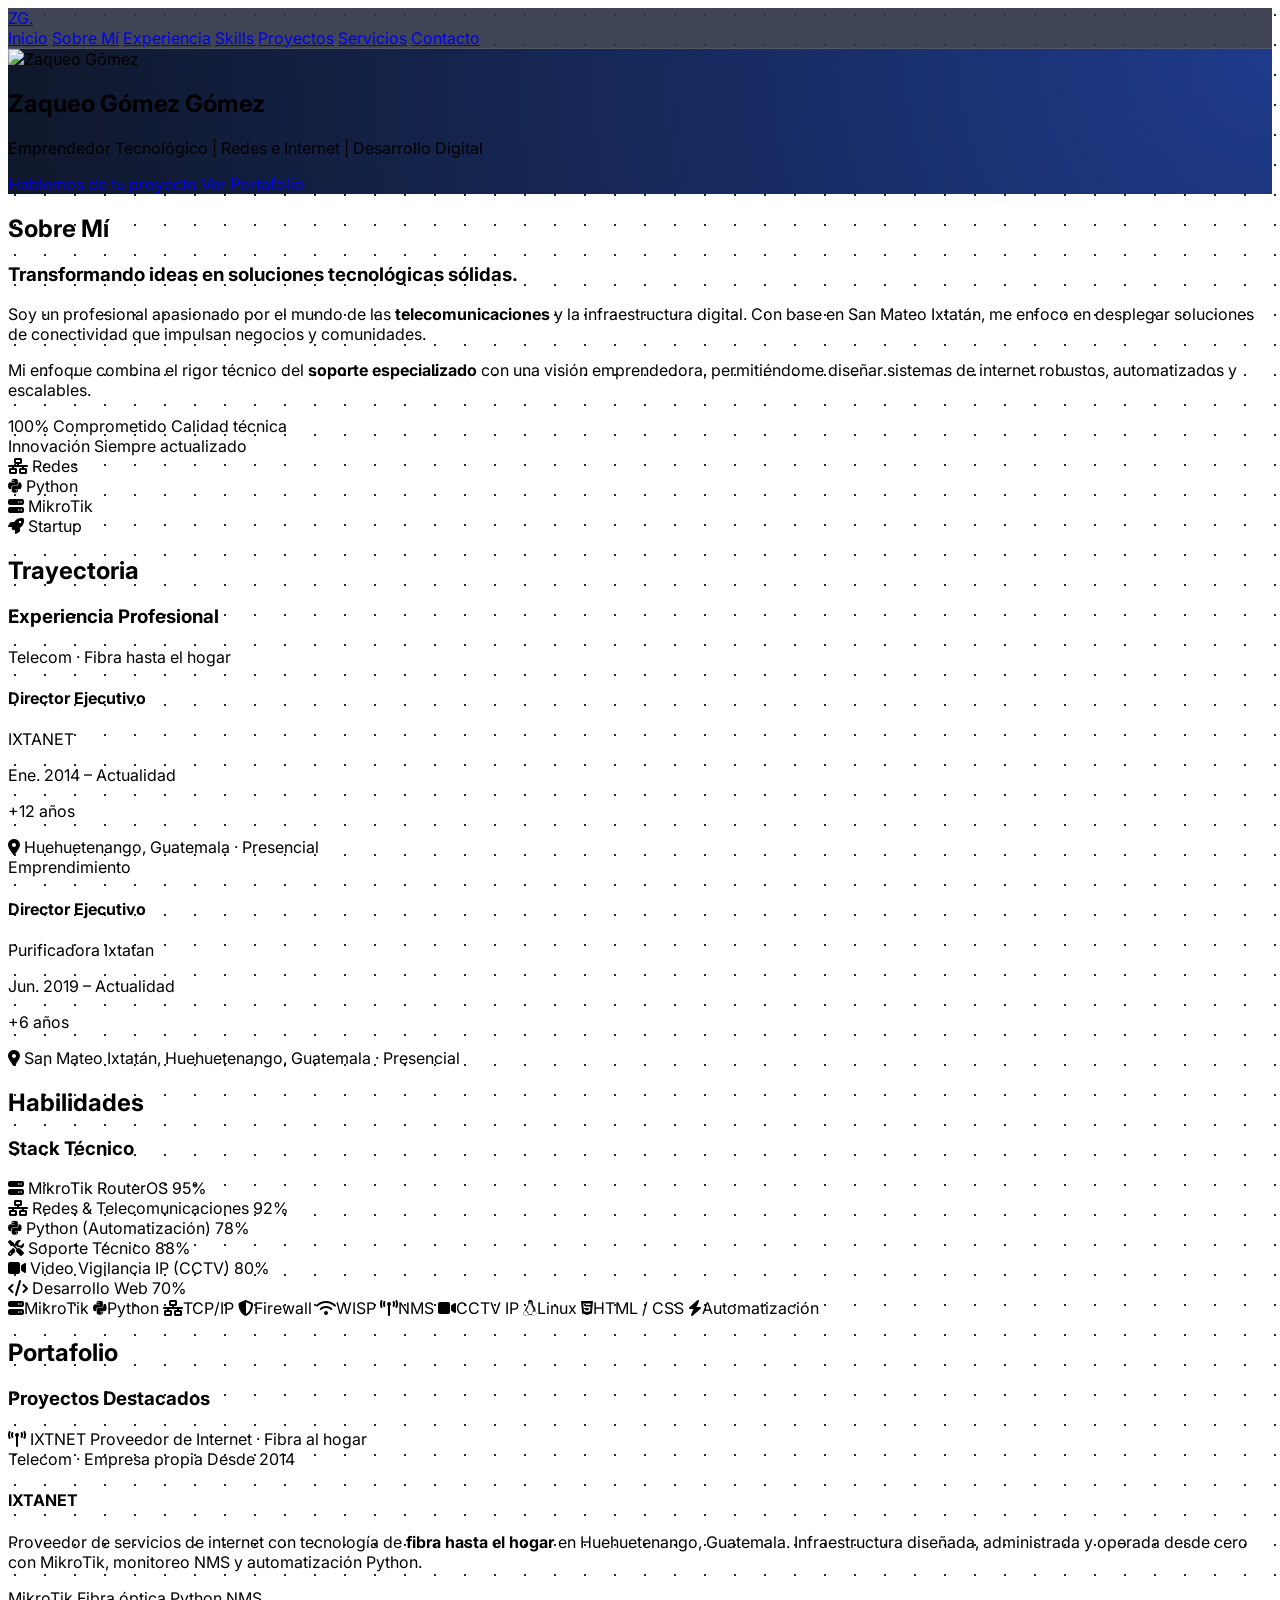
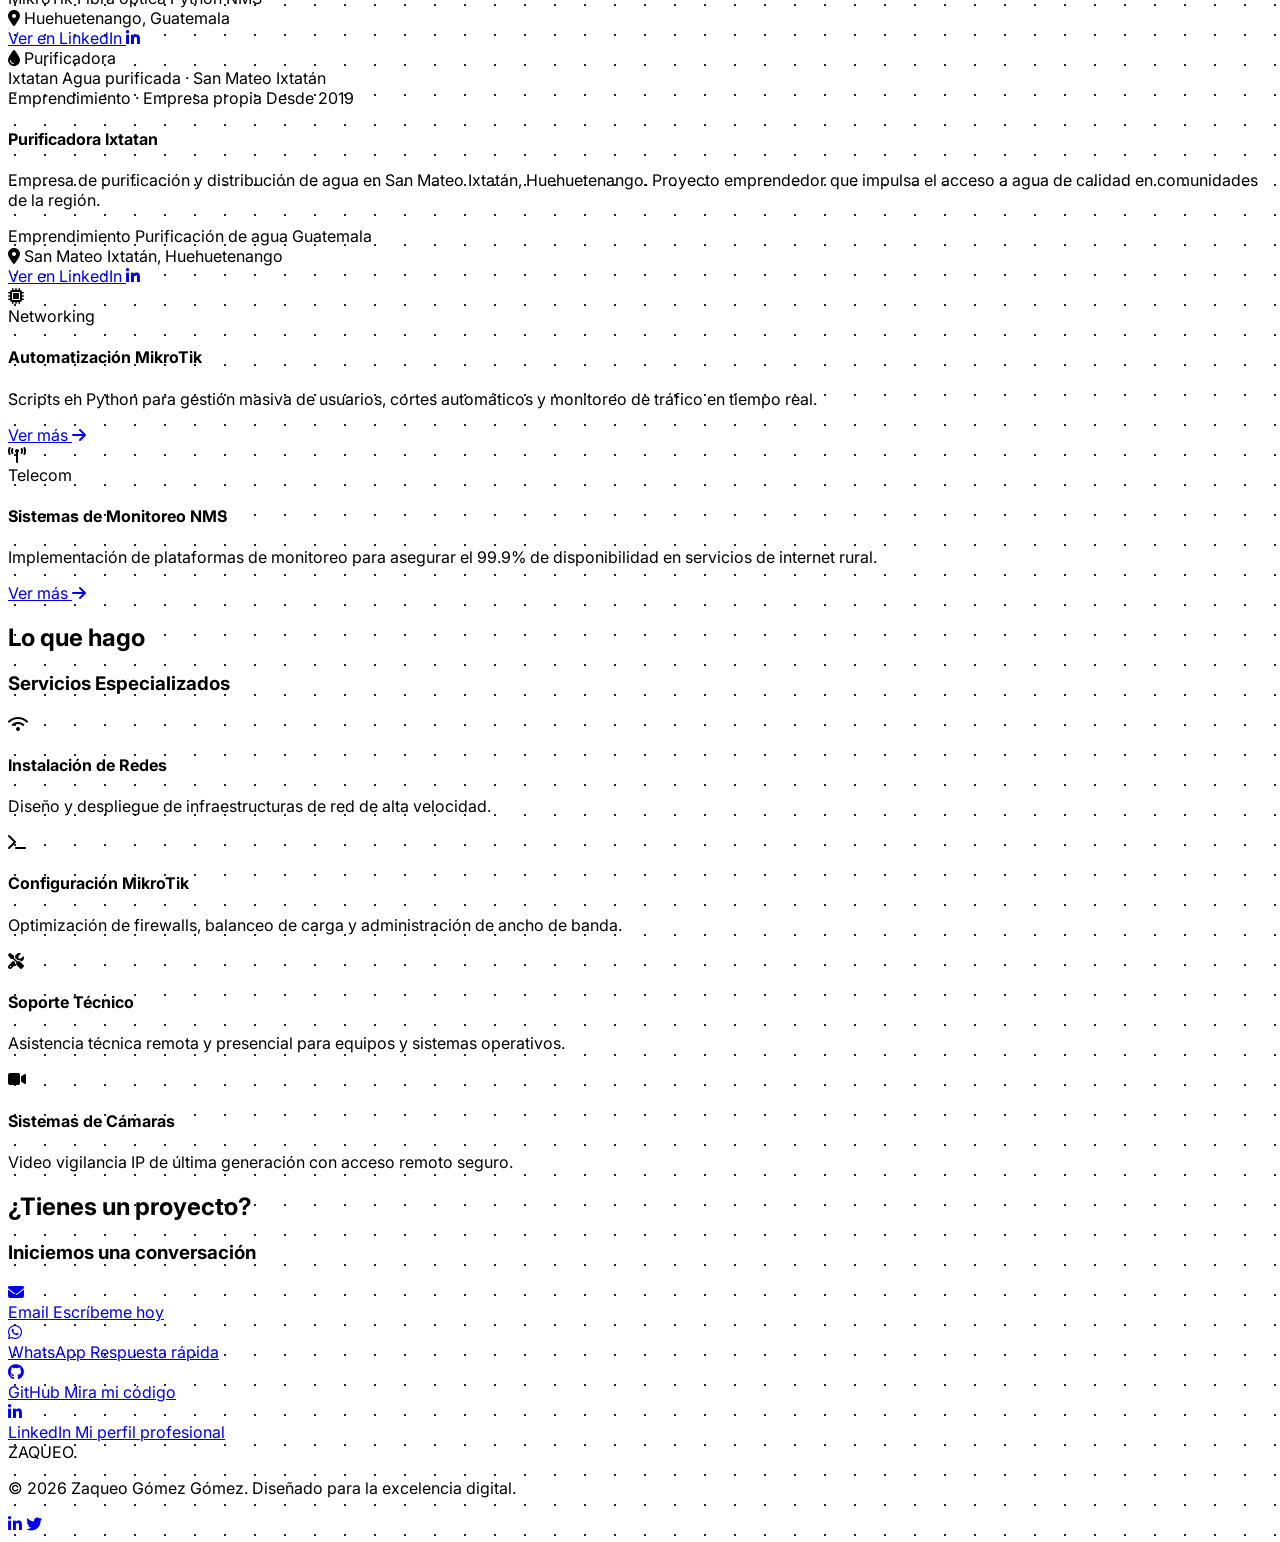
==== commit 072d78a2: "Agregar secciones Skills, Experiencia, empresas IXTANET y Purificadora Ixtatan + LinkedIn" ====
--- a/index.html
+++ b/index.html
@@ -54,6 +54,8 @@
             <div class="hidden md:flex space-x-8 text-sm font-medium text-slate-300">
                 <a href="#inicio" class="hover:text-blue-400 transition-colors">Inicio</a>
                 <a href="#sobre-mi" class="hover:text-blue-400 transition-colors">Sobre Mí</a>
+                <a href="#experiencia" class="hover:text-blue-400 transition-colors">Experiencia</a>
+                <a href="#skills" class="hover:text-blue-400 transition-colors">Skills</a>
                 <a href="#proyectos" class="hover:text-blue-400 transition-colors">Proyectos</a>
                 <a href="#servicios" class="hover:text-blue-400 transition-colors">Servicios</a>
                 <a href="#contacto" class="bg-blue-600 text-white px-5 py-2 rounded-full hover:bg-blue-700 transition-all">Contacto</a>
@@ -135,6 +137,172 @@
         </div>
     </section>
 
+    <!-- ========== EXPERIENCIA ========== -->
+    <section id="experiencia" class="py-24 px-6 bg-white">
+        <div class="max-w-4xl mx-auto">
+            <div class="text-center mb-16" data-aos="fade-up">
+                <h2 class="text-blue-600 font-bold uppercase tracking-widest text-sm mb-4">Trayectoria</h2>
+                <h3 class="text-4xl font-bold text-slate-900">Experiencia Profesional</h3>
+            </div>
+
+            <div class="relative border-l-2 border-blue-200 ml-4 space-y-12">
+
+                <!-- IXTANET -->
+                <div class="relative pl-10" data-aos="fade-up">
+                    <div class="absolute -left-[11px] top-1 w-5 h-5 bg-blue-600 rounded-full border-4 border-white shadow"></div>
+                    <div class="bg-slate-50 rounded-2xl p-8 border border-slate-100 shadow-sm">
+                        <div class="flex flex-col md:flex-row md:items-center md:justify-between gap-2 mb-4">
+                            <div>
+                                <span class="text-xs font-bold text-blue-600 uppercase tracking-widest">Telecom · Fibra hasta el hogar</span>
+                                <h4 class="text-2xl font-bold text-slate-900 mt-1">Director Ejecutivo</h4>
+                                <p class="text-lg font-semibold text-slate-700">IXTANET</p>
+                            </div>
+                            <div class="text-right shrink-0">
+                                <span class="inline-block bg-blue-100 text-blue-700 text-sm font-bold px-4 py-1 rounded-full">Ene. 2014 – Actualidad</span>
+                                <p class="text-slate-500 text-sm mt-2">+12 años</p>
+                            </div>
+                        </div>
+                        <div class="flex items-center gap-2 text-slate-500 text-sm">
+                            <i class="fas fa-map-marker-alt text-blue-400"></i>
+                            <span>Huehuetenango, Guatemala · Presencial</span>
+                        </div>
+                    </div>
+                </div>
+
+                <!-- Purificadora Ixtatan -->
+                <div class="relative pl-10" data-aos="fade-up" data-aos-delay="100">
+                    <div class="absolute -left-[11px] top-1 w-5 h-5 bg-blue-400 rounded-full border-4 border-white shadow"></div>
+                    <div class="bg-slate-50 rounded-2xl p-8 border border-slate-100 shadow-sm">
+                        <div class="flex flex-col md:flex-row md:items-center md:justify-between gap-2 mb-4">
+                            <div>
+                                <span class="text-xs font-bold text-blue-600 uppercase tracking-widest">Emprendimiento</span>
+                                <h4 class="text-2xl font-bold text-slate-900 mt-1">Director Ejecutivo</h4>
+                                <p class="text-lg font-semibold text-slate-700">Purificadora Ixtatan</p>
+                            </div>
+                            <div class="text-right shrink-0">
+                                <span class="inline-block bg-blue-100 text-blue-700 text-sm font-bold px-4 py-1 rounded-full">Jun. 2019 – Actualidad</span>
+                                <p class="text-slate-500 text-sm mt-2">+6 años</p>
+                            </div>
+                        </div>
+                        <div class="flex items-center gap-2 text-slate-500 text-sm">
+                            <i class="fas fa-map-marker-alt text-blue-400"></i>
+                            <span>San Mateo Ixtatán, Huehuetenango, Guatemala · Presencial</span>
+                        </div>
+                    </div>
+                </div>
+
+            </div>
+        </div>
+    </section>
+    <!-- ========== /EXPERIENCIA ========== -->
+
+    <!-- ========== SKILLS ========== -->
+    <section id="skills" class="py-24 px-6 bg-slate-50">
+        <div class="max-w-6xl mx-auto">
+            <div class="text-center mb-16" data-aos="fade-up">
+                <h2 class="text-blue-600 font-bold uppercase tracking-widest text-sm mb-4">Habilidades</h2>
+                <h3 class="text-4xl font-bold text-slate-900">Stack Técnico</h3>
+            </div>
+
+            <div class="grid md:grid-cols-2 gap-10" data-aos="fade-up">
+
+                <!-- Skill: MikroTik -->
+                <div>
+                    <div class="flex justify-between items-center mb-2">
+                        <span class="font-semibold text-slate-800 flex items-center gap-2">
+                            <i class="fas fa-server text-blue-500"></i> MikroTik RouterOS
+                        </span>
+                        <span class="text-sm font-bold text-blue-600">95%</span>
+                    </div>
+                    <div class="w-full bg-slate-200 rounded-full h-3">
+                        <div class="bg-blue-600 h-3 rounded-full" style="width: 95%"></div>
+                    </div>
+                </div>
+
+                <!-- Skill: Redes & Telecomunicaciones -->
+                <div>
+                    <div class="flex justify-between items-center mb-2">
+                        <span class="font-semibold text-slate-800 flex items-center gap-2">
+                            <i class="fas fa-network-wired text-blue-500"></i> Redes & Telecomunicaciones
+                        </span>
+                        <span class="text-sm font-bold text-blue-600">92%</span>
+                    </div>
+                    <div class="w-full bg-slate-200 rounded-full h-3">
+                        <div class="bg-blue-600 h-3 rounded-full" style="width: 92%"></div>
+                    </div>
+                </div>
+
+                <!-- Skill: Python -->
+                <div>
+                    <div class="flex justify-between items-center mb-2">
+                        <span class="font-semibold text-slate-800 flex items-center gap-2">
+                            <i class="fab fa-python text-blue-500"></i> Python (Automatización)
+                        </span>
+                        <span class="text-sm font-bold text-blue-600">78%</span>
+                    </div>
+                    <div class="w-full bg-slate-200 rounded-full h-3">
+                        <div class="bg-blue-600 h-3 rounded-full" style="width: 78%"></div>
+                    </div>
+                </div>
+
+                <!-- Skill: Soporte Técnico -->
+                <div>
+                    <div class="flex justify-between items-center mb-2">
+                        <span class="font-semibold text-slate-800 flex items-center gap-2">
+                            <i class="fas fa-tools text-blue-500"></i> Soporte Técnico
+                        </span>
+                        <span class="text-sm font-bold text-blue-600">88%</span>
+                    </div>
+                    <div class="w-full bg-slate-200 rounded-full h-3">
+                        <div class="bg-blue-600 h-3 rounded-full" style="width: 88%"></div>
+                    </div>
+                </div>
+
+                <!-- Skill: Video Vigilancia IP -->
+                <div>
+                    <div class="flex justify-between items-center mb-2">
+                        <span class="font-semibold text-slate-800 flex items-center gap-2">
+                            <i class="fas fa-video text-blue-500"></i> Video Vigilancia IP (CCTV)
+                        </span>
+                        <span class="text-sm font-bold text-blue-600">80%</span>
+                    </div>
+                    <div class="w-full bg-slate-200 rounded-full h-3">
+                        <div class="bg-blue-600 h-3 rounded-full" style="width: 80%"></div>
+                    </div>
+                </div>
+
+                <!-- Skill: Desarrollo Web -->
+                <div>
+                    <div class="flex justify-between items-center mb-2">
+                        <span class="font-semibold text-slate-800 flex items-center gap-2">
+                            <i class="fas fa-code text-blue-500"></i> Desarrollo Web
+                        </span>
+                        <span class="text-sm font-bold text-blue-600">70%</span>
+                    </div>
+                    <div class="w-full bg-slate-200 rounded-full h-3">
+                        <div class="bg-blue-600 h-3 rounded-full" style="width: 70%"></div>
+                    </div>
+                </div>
+
+            </div>
+
+            <!-- Badges de tecnologías -->
+            <div class="mt-14 flex flex-wrap gap-3 justify-center" data-aos="fade-up" data-aos-delay="150">
+                <span class="px-4 py-2 bg-white border border-slate-200 rounded-full text-sm font-semibold text-slate-700 shadow-sm"><i class="fas fa-server mr-2 text-blue-500"></i>MikroTik</span>
+                <span class="px-4 py-2 bg-white border border-slate-200 rounded-full text-sm font-semibold text-slate-700 shadow-sm"><i class="fab fa-python mr-2 text-blue-500"></i>Python</span>
+                <span class="px-4 py-2 bg-white border border-slate-200 rounded-full text-sm font-semibold text-slate-700 shadow-sm"><i class="fas fa-network-wired mr-2 text-blue-500"></i>TCP/IP</span>
+                <span class="px-4 py-2 bg-white border border-slate-200 rounded-full text-sm font-semibold text-slate-700 shadow-sm"><i class="fas fa-shield-alt mr-2 text-blue-500"></i>Firewall</span>
+                <span class="px-4 py-2 bg-white border border-slate-200 rounded-full text-sm font-semibold text-slate-700 shadow-sm"><i class="fas fa-wifi mr-2 text-blue-500"></i>WISP</span>
+                <span class="px-4 py-2 bg-white border border-slate-200 rounded-full text-sm font-semibold text-slate-700 shadow-sm"><i class="fas fa-broadcast-tower mr-2 text-blue-500"></i>NMS</span>
+                <span class="px-4 py-2 bg-white border border-slate-200 rounded-full text-sm font-semibold text-slate-700 shadow-sm"><i class="fas fa-video mr-2 text-blue-500"></i>CCTV IP</span>
+                <span class="px-4 py-2 bg-white border border-slate-200 rounded-full text-sm font-semibold text-slate-700 shadow-sm"><i class="fab fa-linux mr-2 text-blue-500"></i>Linux</span>
+                <span class="px-4 py-2 bg-white border border-slate-200 rounded-full text-sm font-semibold text-slate-700 shadow-sm"><i class="fab fa-html5 mr-2 text-blue-500"></i>HTML / CSS</span>
+                <span class="px-4 py-2 bg-white border border-slate-200 rounded-full text-sm font-semibold text-slate-700 shadow-sm"><i class="fas fa-bolt mr-2 text-blue-500"></i>Automatización</span>
+            </div>
+        </div>
+    </section>
+    <!-- ========== /SKILLS ========== -->
+
     <section id="proyectos" class="py-24 px-6">
         <div class="max-w-6xl mx-auto">
             <div class="text-center mb-16" data-aos="fade-up">
@@ -142,22 +310,84 @@
                 <h3 class="text-4xl font-bold text-slate-900">Proyectos Destacados</h3>
             </div>
 
-            <div class="grid md:grid-cols-2 lg:grid-cols-2 gap-8">
+            <div class="grid md:grid-cols-2 gap-8">
+
+                <!-- Empresa 1: IXTANET -->
                 <div class="bg-white p-2 rounded-3xl shadow-sm border border-slate-100 card-hover transition-all" data-aos="zoom-in">
-                    <div class="bg-slate-900 h-64 rounded-2xl mb-6 flex items-center justify-center overflow-hidden">
-                        <i class="fas fa-microchip text-7xl text-blue-500 opacity-50"></i>
+                    <div class="bg-slate-900 h-64 rounded-2xl mb-6 flex flex-col items-center justify-center overflow-hidden gap-4 relative">
+                        <i class="fas fa-broadcast-tower text-7xl text-blue-500 opacity-20 absolute"></i>
+                        <span class="relative text-white font-black text-4xl tracking-tight z-10">IXT<span class="text-blue-400">NET</span></span>
+                        <span class="relative z-10 text-blue-300 text-sm font-medium">Proveedor de Internet · Fibra al hogar</span>
+                    </div>
+                    <div class="p-6">
+                        <div class="flex items-center justify-between mb-2">
+                            <span class="text-blue-600 text-xs font-bold uppercase">Telecom · Empresa propia</span>
+                            <span class="text-xs text-slate-400 font-semibold">Desde 2014</span>
+                        </div>
+                        <h4 class="text-2xl font-bold mt-1 mb-3">IXTANET</h4>
+                        <p class="text-slate-600 mb-4">Proveedor de servicios de internet con tecnología de <strong>fibra hasta el hogar</strong> en Huehuetenango, Guatemala. Infraestructura diseñada, administrada y operada desde cero con MikroTik, monitoreo NMS y automatización Python.</p>
+                        <div class="flex flex-wrap gap-2 mb-6">
+                            <span class="text-xs bg-blue-50 text-blue-700 font-semibold px-3 py-1 rounded-full">MikroTik</span>
+                            <span class="text-xs bg-blue-50 text-blue-700 font-semibold px-3 py-1 rounded-full">Fibra óptica</span>
+                            <span class="text-xs bg-blue-50 text-blue-700 font-semibold px-3 py-1 rounded-full">Python</span>
+                            <span class="text-xs bg-blue-50 text-blue-700 font-semibold px-3 py-1 rounded-full">NMS</span>
+                        </div>
+                        <div class="flex items-center gap-2 text-slate-400 text-sm mb-5">
+                            <i class="fas fa-map-marker-alt text-blue-400"></i>
+                            <span>Huehuetenango, Guatemala</span>
+                        </div>
+                        <a href="https://www.linkedin.com/company/93364447/" target="_blank" class="inline-flex items-center gap-2 text-blue-600 font-bold hover:gap-3 transition-all">
+                            Ver en LinkedIn <i class="fab fa-linkedin-in text-sm"></i>
+                        </a>
+                    </div>
+                </div>
+
+                <!-- Empresa 2: Purificadora Ixtatan -->
+                <div class="bg-white p-2 rounded-3xl shadow-sm border border-slate-100 card-hover transition-all" data-aos="zoom-in" data-aos-delay="100">
+                    <div class="bg-gradient-to-br from-cyan-600 to-blue-700 h-64 rounded-2xl mb-6 flex flex-col items-center justify-center overflow-hidden gap-4 relative">
+                        <i class="fas fa-tint text-7xl text-white opacity-20 absolute"></i>
+                        <span class="relative text-white font-black text-3xl tracking-tight z-10 text-center px-4">Purificadora<br><span class="text-cyan-200">Ixtatan</span></span>
+                        <span class="relative z-10 text-cyan-200 text-sm font-medium">Agua purificada · San Mateo Ixtatán</span>
+                    </div>
+                    <div class="p-6">
+                        <div class="flex items-center justify-between mb-2">
+                            <span class="text-blue-600 text-xs font-bold uppercase">Emprendimiento · Empresa propia</span>
+                            <span class="text-xs text-slate-400 font-semibold">Desde 2019</span>
+                        </div>
+                        <h4 class="text-2xl font-bold mt-1 mb-3">Purificadora Ixtatan</h4>
+                        <p class="text-slate-600 mb-4">Empresa de purificación y distribución de agua en San Mateo Ixtatán, Huehuetenango. Proyecto emprendedor que impulsa el acceso a agua de calidad en comunidades de la región.</p>
+                        <div class="flex flex-wrap gap-2 mb-6">
+                            <span class="text-xs bg-cyan-50 text-cyan-700 font-semibold px-3 py-1 rounded-full">Emprendimiento</span>
+                            <span class="text-xs bg-cyan-50 text-cyan-700 font-semibold px-3 py-1 rounded-full">Purificación de agua</span>
+                            <span class="text-xs bg-cyan-50 text-cyan-700 font-semibold px-3 py-1 rounded-full">Guatemala</span>
+                        </div>
+                        <div class="flex items-center gap-2 text-slate-400 text-sm mb-5">
+                            <i class="fas fa-map-marker-alt text-blue-400"></i>
+                            <span>San Mateo Ixtatán, Huehuetenango</span>
+                        </div>
+                        <a href="https://www.linkedin.com/company/101808670/" target="_blank" class="inline-flex items-center gap-2 text-blue-600 font-bold hover:gap-3 transition-all">
+                            Ver en LinkedIn <i class="fab fa-linkedin-in text-sm"></i>
+                        </a>
+                    </div>
+                </div>
+
+                <!-- Proyecto técnico: Automatización MikroTik -->
+                <div class="bg-white p-2 rounded-3xl shadow-sm border border-slate-100 card-hover transition-all" data-aos="zoom-in" data-aos-delay="200">
+                    <div class="bg-slate-900 h-48 rounded-2xl mb-6 flex items-center justify-center overflow-hidden">
+                        <i class="fas fa-microchip text-7xl text-blue-500 opacity-30"></i>
                     </div>
                     <div class="p-6">
                         <span class="text-blue-600 text-xs font-bold uppercase">Networking</span>
                         <h4 class="text-2xl font-bold mt-2 mb-4">Automatización MikroTik</h4>
-                        <p class="text-slate-600 mb-6">Desarrollo de scripts en Python para la gestión masiva de usuarios, cortes automáticos y monitoreo de tráfico en tiempo real.</p>
+                        <p class="text-slate-600 mb-6">Scripts en Python para gestión masiva de usuarios, cortes automáticos y monitoreo de tráfico en tiempo real.</p>
                         <a href="#" class="inline-flex items-center text-blue-600 font-bold hover:gap-3 transition-all">Ver más <i class="fas fa-arrow-right ml-2 text-sm"></i></a>
                     </div>
                 </div>
 
-                <div class="bg-white p-2 rounded-3xl shadow-sm border border-slate-100 card-hover transition-all" data-aos="zoom-in" data-aos-delay="100">
-                    <div class="bg-blue-600 h-64 rounded-2xl mb-6 flex items-center justify-center overflow-hidden">
-                        <i class="fas fa-broadcast-tower text-7xl text-white opacity-50"></i>
+                <!-- Proyecto técnico: NMS -->
+                <div class="bg-white p-2 rounded-3xl shadow-sm border border-slate-100 card-hover transition-all" data-aos="zoom-in" data-aos-delay="300">
+                    <div class="bg-blue-600 h-48 rounded-2xl mb-6 flex items-center justify-center overflow-hidden">
+                        <i class="fas fa-broadcast-tower text-7xl text-white opacity-30"></i>
                     </div>
                     <div class="p-6">
                         <span class="text-blue-600 text-xs font-bold uppercase">Telecom</span>
@@ -166,6 +396,7 @@
                         <a href="#" class="inline-flex items-center text-blue-600 font-bold hover:gap-3 transition-all">Ver más <i class="fas fa-arrow-right ml-2 text-sm"></i></a>
                     </div>
                 </div>
+
             </div>
         </div>
     </section>
@@ -207,7 +438,7 @@
             <h2 class="text-blue-600 font-bold uppercase tracking-widest text-sm mb-4">¿Tienes un proyecto?</h2>
             <h3 class="text-4xl font-bold mb-12 text-slate-900">Iniciemos una conversación</h3>
             
-            <div class="grid md:grid-cols-3 gap-6">
+            <div class="grid grid-cols-2 md:grid-cols-4 gap-6">
                 <a href="mailto:tu-correo@gmail.com" class="flex flex-col items-center p-8 bg-slate-50 rounded-3xl hover:bg-blue-50 transition-colors group">
                     <div class="w-14 h-14 bg-white rounded-2xl flex items-center justify-center shadow-sm mb-4 group-hover:bg-blue-600 group-hover:text-white transition-all">
                         <i class="fas fa-envelope text-xl"></i>
@@ -231,6 +462,14 @@
                     <span class="font-bold">GitHub</span>
                     <span class="text-sm text-slate-500 mt-2">Mira mi código</span>
                 </a>
+
+                <a href="https://www.linkedin.com/in/zaqueogomez/" target="_blank" class="flex flex-col items-center p-8 bg-slate-50 rounded-3xl hover:bg-blue-50 transition-colors group">
+                    <div class="w-14 h-14 bg-white rounded-2xl flex items-center justify-center shadow-sm mb-4 group-hover:bg-blue-700 group-hover:text-white transition-all">
+                        <i class="fab fa-linkedin-in text-xl"></i>
+                    </div>
+                    <span class="font-bold text-slate-900">LinkedIn</span>
+                    <span class="text-sm text-slate-500 mt-2">Mi perfil profesional</span>
+                </a>
             </div>
         </div>
     </section>
@@ -242,7 +481,7 @@
                 © 2026 Zaqueo Gómez Gómez. Diseñado para la excelencia digital.
             </p>
             <div class="flex space-x-6">
-                <a href="#" class="text-slate-400 hover:text-blue-600 transition-colors"><i class="fab fa-linkedin-in text-xl"></i></a>
+                <a href="https://www.linkedin.com/in/zaqueogomez/" target="_blank" class="text-slate-400 hover:text-blue-600 transition-colors"><i class="fab fa-linkedin-in text-xl"></i></a>
                 <a href="#" class="text-slate-400 hover:text-blue-600 transition-colors"><i class="fab fa-twitter text-xl"></i></a>
             </div>
         </div>
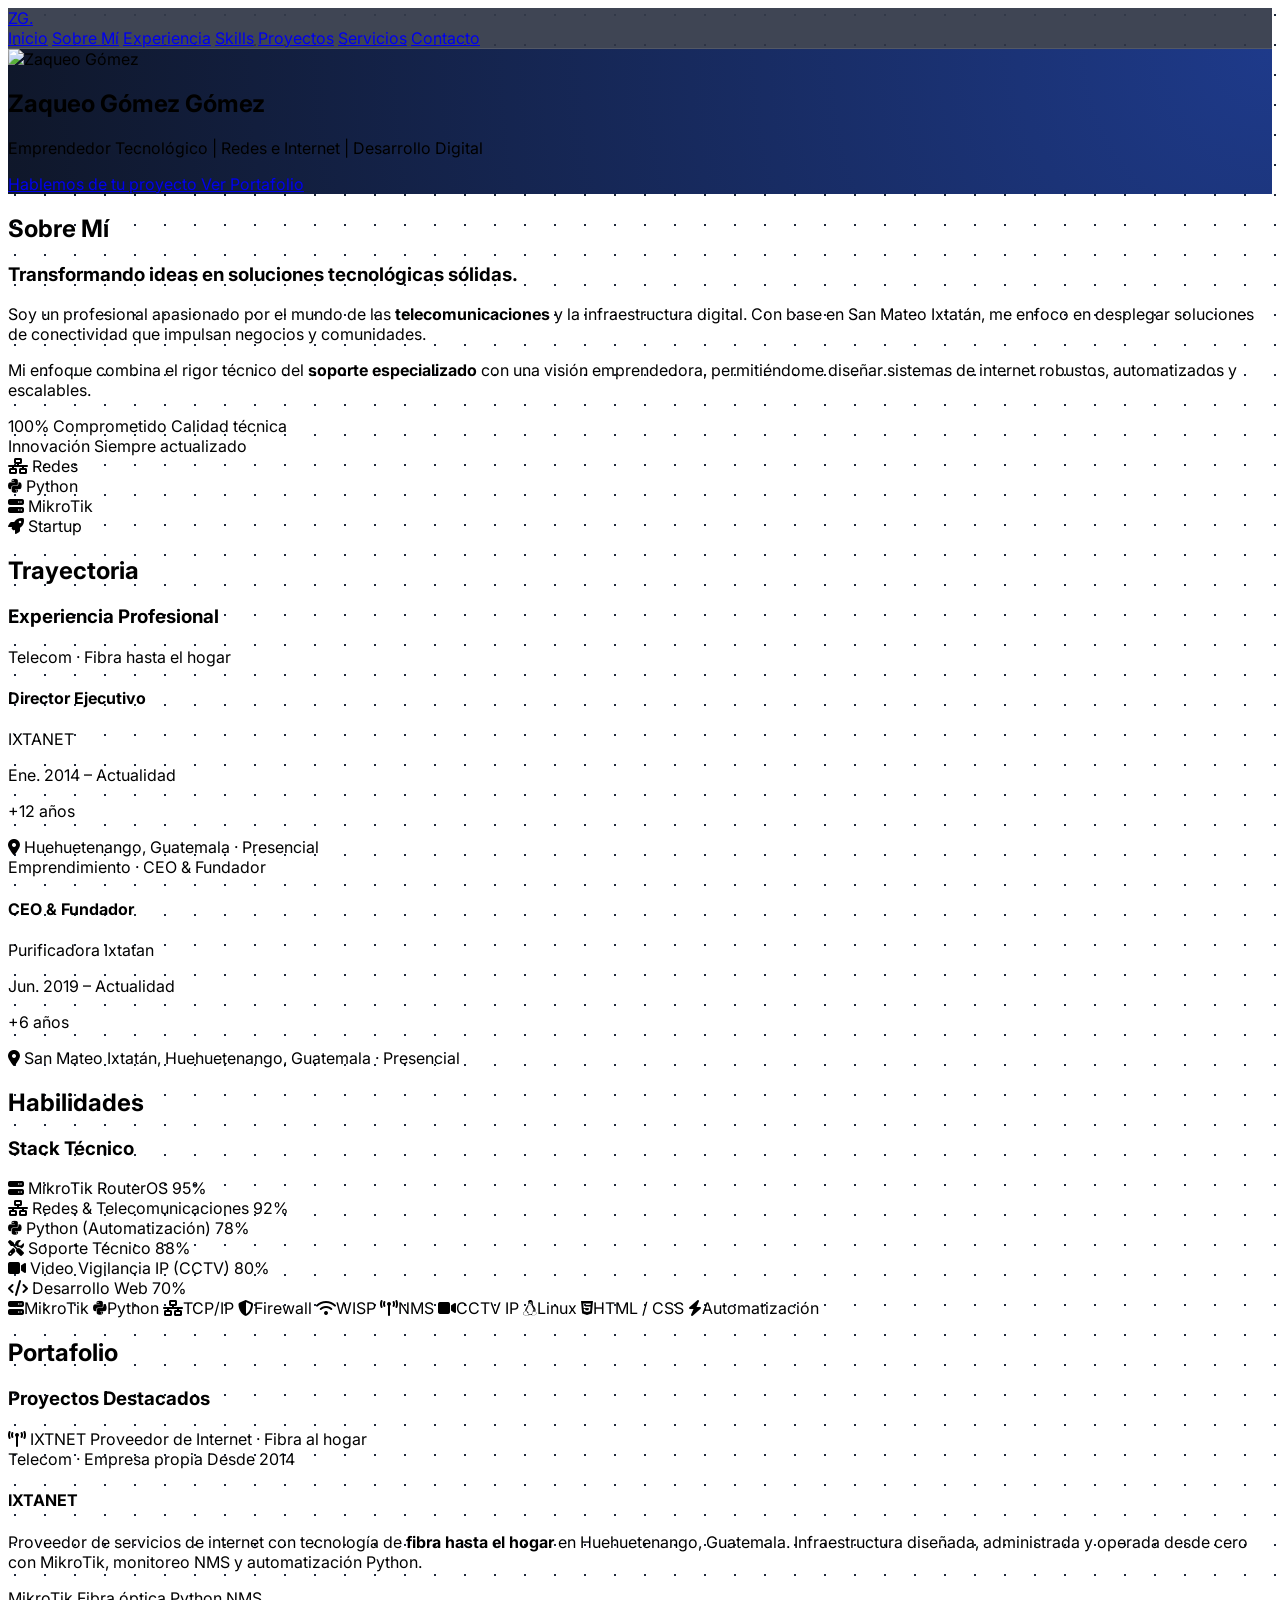
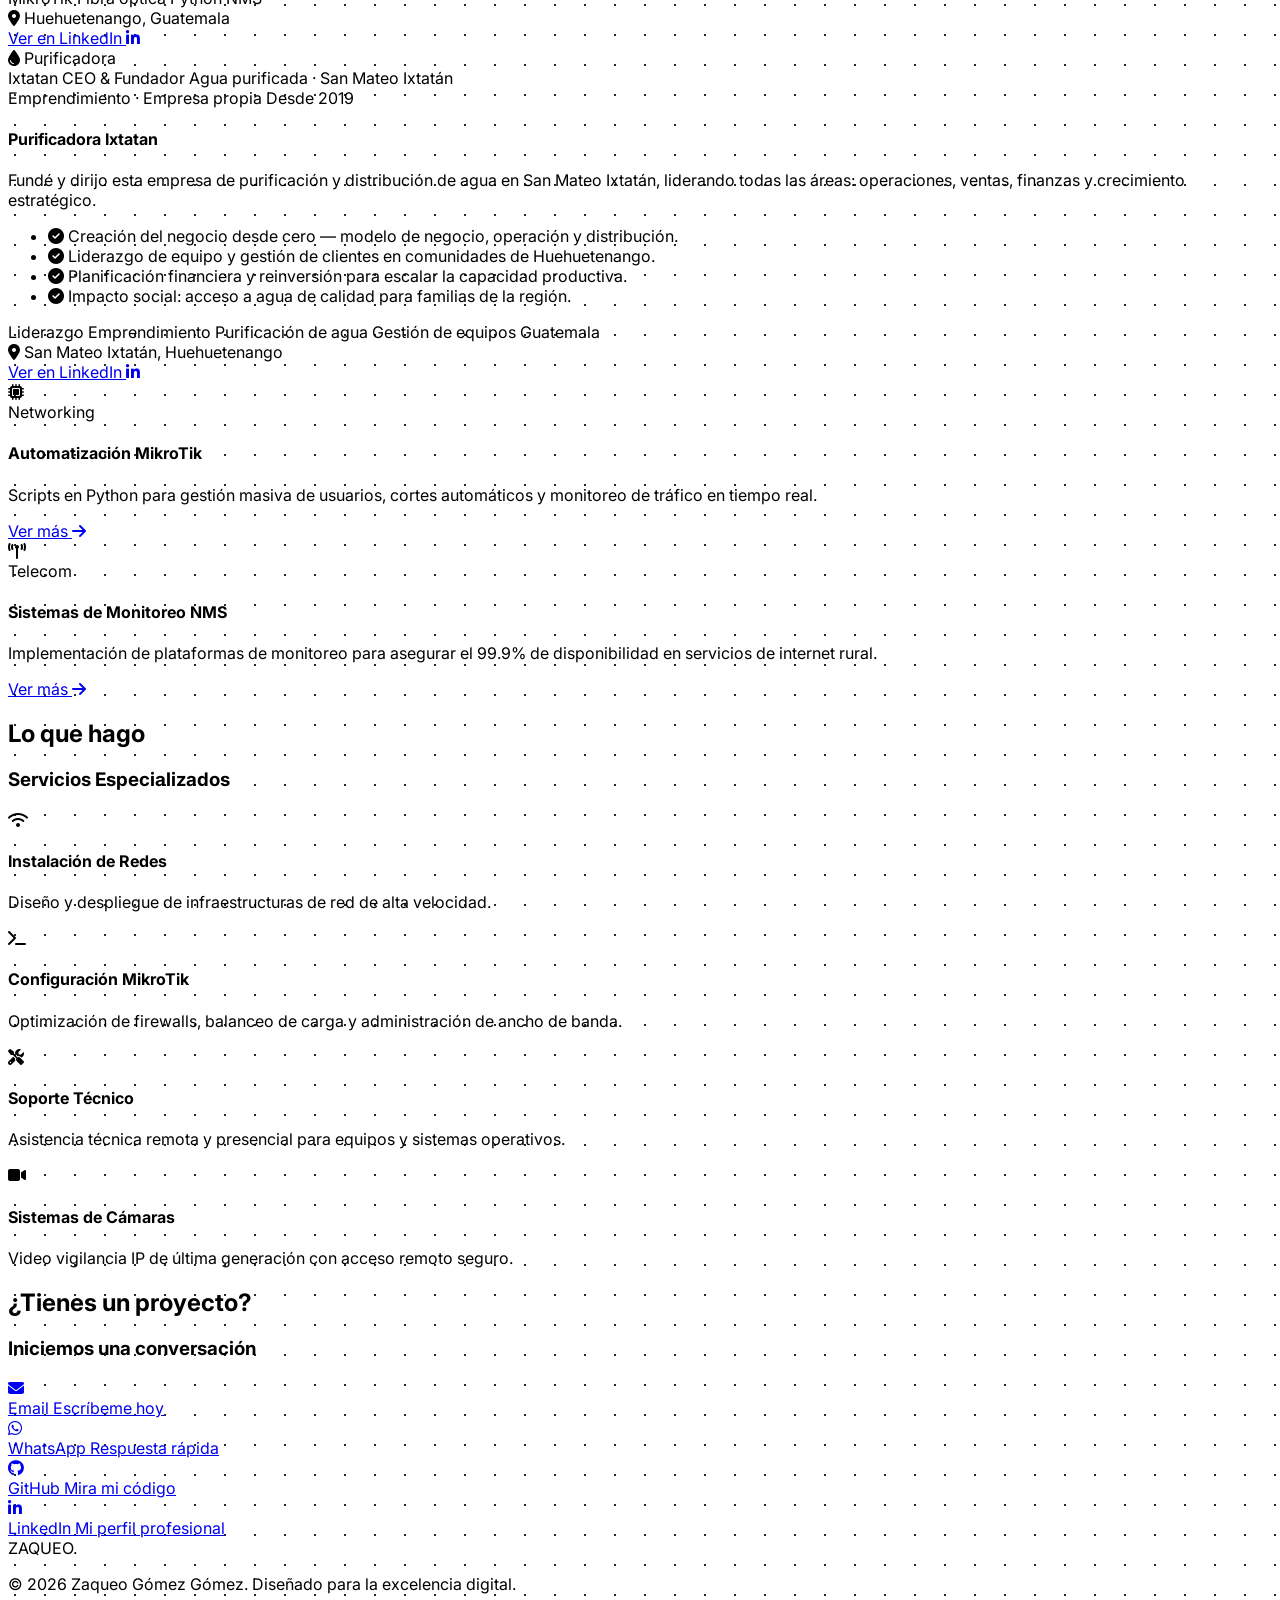
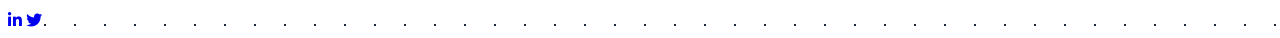
==== commit b58d7e99: "Actualizar Purificadora Ixtatan: CEO, logros destacados y diseño mejorado" ====
--- a/index.html
+++ b/index.html
@@ -14,37 +14,7 @@
     
     <link href="https://unpkg.com/aos@2.3.1/dist/aos.css" rel="stylesheet">
 
-    <style>
-        body { font-family: 'Inter', sans-serif; }
-        
-        .glass {
-            background: rgba(15, 23, 42, 0.8);
-            backdrop-filter: blur(12px);
-            -webkit-backdrop-filter: blur(12px);
-            border-bottom: 1px solid rgba(255, 255, 255, 0.1);
-        }
-
-        .hero-gradient {
-            background: radial-gradient(circle at top right, #1e3a8a 0%, #0f172a 100%);
-        }
-
-        .text-gradient {
-            background: linear-gradient(to right, #60a5fa, #3b82f6);
-            -webkit-background-clip: text;
-            -webkit-text-fill-color: transparent;
-        }
-
-        /* Efecto sutil de fondo tecnológico */
-        .tech-bg {
-            background-image: radial-gradient(#1e293b 1px, transparent 1px);
-            background-size: 30px 30px;
-        }
-
-        .card-hover:hover {
-            transform: translateY(-8px);
-            box-shadow: 0 20px 25px -5px rgba(0, 0, 0, 0.1), 0 10px 10px -5px rgba(0, 0, 0, 0.04);
-        }
-    </style>
+    <link rel="stylesheet" href="assets/css/portfolio.css">
 </head>
 <body class="bg-slate-50 text-slate-900 tech-bg">
 
@@ -171,21 +141,21 @@
 
                 <!-- Purificadora Ixtatan -->
                 <div class="relative pl-10" data-aos="fade-up" data-aos-delay="100">
-                    <div class="absolute -left-[11px] top-1 w-5 h-5 bg-blue-400 rounded-full border-4 border-white shadow"></div>
+                    <div class="absolute -left-[11px] top-1 w-5 h-5 bg-cyan-500 rounded-full border-4 border-white shadow"></div>
                     <div class="bg-slate-50 rounded-2xl p-8 border border-slate-100 shadow-sm">
                         <div class="flex flex-col md:flex-row md:items-center md:justify-between gap-2 mb-4">
                             <div>
-                                <span class="text-xs font-bold text-blue-600 uppercase tracking-widest">Emprendimiento</span>
-                                <h4 class="text-2xl font-bold text-slate-900 mt-1">Director Ejecutivo</h4>
+                                <span class="text-xs font-bold text-cyan-600 uppercase tracking-widest">Emprendimiento · CEO &amp; Fundador</span>
+                                <h4 class="text-2xl font-bold text-slate-900 mt-1">CEO &amp; Fundador</h4>
                                 <p class="text-lg font-semibold text-slate-700">Purificadora Ixtatan</p>
                             </div>
                             <div class="text-right shrink-0">
-                                <span class="inline-block bg-blue-100 text-blue-700 text-sm font-bold px-4 py-1 rounded-full">Jun. 2019 – Actualidad</span>
+                                <span class="inline-block bg-cyan-100 text-cyan-700 text-sm font-bold px-4 py-1 rounded-full">Jun. 2019 – Actualidad</span>
                                 <p class="text-slate-500 text-sm mt-2">+6 años</p>
                             </div>
                         </div>
                         <div class="flex items-center gap-2 text-slate-500 text-sm">
-                            <i class="fas fa-map-marker-alt text-blue-400"></i>
+                            <i class="fas fa-map-marker-alt text-cyan-500"></i>
                             <span>San Mateo Ixtatán, Huehuetenango, Guatemala · Presencial</span>
                         </div>
                     </div>
@@ -344,28 +314,52 @@
 
                 <!-- Empresa 2: Purificadora Ixtatan -->
                 <div class="bg-white p-2 rounded-3xl shadow-sm border border-slate-100 card-hover transition-all" data-aos="zoom-in" data-aos-delay="100">
-                    <div class="bg-gradient-to-br from-cyan-600 to-blue-700 h-64 rounded-2xl mb-6 flex flex-col items-center justify-center overflow-hidden gap-4 relative">
+                    <div class="bg-gradient-to-br from-cyan-600 to-blue-700 h-64 rounded-2xl mb-6 flex flex-col items-center justify-center overflow-hidden gap-3 relative">
                         <i class="fas fa-tint text-7xl text-white opacity-20 absolute"></i>
                         <span class="relative text-white font-black text-3xl tracking-tight z-10 text-center px-4">Purificadora<br><span class="text-cyan-200">Ixtatan</span></span>
+                        <span class="relative z-10 bg-white/20 text-white text-xs font-bold px-3 py-1 rounded-full tracking-widest uppercase">CEO &amp; Fundador</span>
                         <span class="relative z-10 text-cyan-200 text-sm font-medium">Agua purificada · San Mateo Ixtatán</span>
                     </div>
                     <div class="p-6">
                         <div class="flex items-center justify-between mb-2">
-                            <span class="text-blue-600 text-xs font-bold uppercase">Emprendimiento · Empresa propia</span>
+                            <span class="text-cyan-600 text-xs font-bold uppercase">Emprendimiento · Empresa propia</span>
                             <span class="text-xs text-slate-400 font-semibold">Desde 2019</span>
                         </div>
                         <h4 class="text-2xl font-bold mt-1 mb-3">Purificadora Ixtatan</h4>
-                        <p class="text-slate-600 mb-4">Empresa de purificación y distribución de agua en San Mateo Ixtatán, Huehuetenango. Proyecto emprendedor que impulsa el acceso a agua de calidad en comunidades de la región.</p>
-                        <div class="flex flex-wrap gap-2 mb-6">
+                        <p class="text-slate-600 mb-5">Fundé y dirijo esta empresa de purificación y distribución de agua en San Mateo Ixtatán, liderando todas las áreas: operaciones, ventas, finanzas y crecimiento estratégico.</p>
+
+                        <!-- Logros destacados CEO -->
+                        <ul class="space-y-2 mb-5">
+                            <li class="flex items-start gap-3 text-sm text-slate-700">
+                                <i class="fas fa-check-circle text-cyan-500 mt-0.5 shrink-0"></i>
+                                <span>Creación del negocio desde cero — modelo de negocio, operación y distribución.</span>
+                            </li>
+                            <li class="flex items-start gap-3 text-sm text-slate-700">
+                                <i class="fas fa-check-circle text-cyan-500 mt-0.5 shrink-0"></i>
+                                <span>Liderazgo de equipo y gestión de clientes en comunidades de Huehuetenango.</span>
+                            </li>
+                            <li class="flex items-start gap-3 text-sm text-slate-700">
+                                <i class="fas fa-check-circle text-cyan-500 mt-0.5 shrink-0"></i>
+                                <span>Planificación financiera y reinversión para escalar la capacidad productiva.</span>
+                            </li>
+                            <li class="flex items-start gap-3 text-sm text-slate-700">
+                                <i class="fas fa-check-circle text-cyan-500 mt-0.5 shrink-0"></i>
+                                <span>Impacto social: acceso a agua de calidad para familias de la región.</span>
+                            </li>
+                        </ul>
+
+                        <div class="flex flex-wrap gap-2 mb-5">
+                            <span class="text-xs bg-cyan-50 text-cyan-700 font-semibold px-3 py-1 rounded-full">Liderazgo</span>
                             <span class="text-xs bg-cyan-50 text-cyan-700 font-semibold px-3 py-1 rounded-full">Emprendimiento</span>
                             <span class="text-xs bg-cyan-50 text-cyan-700 font-semibold px-3 py-1 rounded-full">Purificación de agua</span>
+                            <span class="text-xs bg-cyan-50 text-cyan-700 font-semibold px-3 py-1 rounded-full">Gestión de equipos</span>
                             <span class="text-xs bg-cyan-50 text-cyan-700 font-semibold px-3 py-1 rounded-full">Guatemala</span>
                         </div>
                         <div class="flex items-center gap-2 text-slate-400 text-sm mb-5">
-                            <i class="fas fa-map-marker-alt text-blue-400"></i>
+                            <i class="fas fa-map-marker-alt text-cyan-500"></i>
                             <span>San Mateo Ixtatán, Huehuetenango</span>
                         </div>
-                        <a href="https://www.linkedin.com/company/101808670/" target="_blank" class="inline-flex items-center gap-2 text-blue-600 font-bold hover:gap-3 transition-all">
+                        <a href="https://www.linkedin.com/company/101808670/" target="_blank" class="inline-flex items-center gap-2 text-cyan-600 font-bold hover:gap-3 transition-all">
                             Ver en LinkedIn <i class="fab fa-linkedin-in text-sm"></i>
                         </a>
                     </div>
@@ -439,7 +433,7 @@
             <h3 class="text-4xl font-bold mb-12 text-slate-900">Iniciemos una conversación</h3>
             
             <div class="grid grid-cols-2 md:grid-cols-4 gap-6">
-                <a href="mailto:tu-correo@gmail.com" class="flex flex-col items-center p-8 bg-slate-50 rounded-3xl hover:bg-blue-50 transition-colors group">
+                <a id="email-link" href="#" class="flex flex-col items-center p-8 bg-slate-50 rounded-3xl hover:bg-blue-50 transition-colors group">
                     <div class="w-14 h-14 bg-white rounded-2xl flex items-center justify-center shadow-sm mb-4 group-hover:bg-blue-600 group-hover:text-white transition-all">
                         <i class="fas fa-envelope text-xl"></i>
                     </div>
@@ -488,25 +482,6 @@
     </footer>
 
     <script src="https://unpkg.com/aos@2.3.1/dist/aos.js"></script>
-    <script>
-        // Inicializar animaciones
-        AOS.init({
-            duration: 1000,
-            once: true,
-            offset: 100
-        });
-
-        // Efecto scroll en navegación
-        window.addEventListener('scroll', function() {
-            const nav = document.querySelector('nav');
-            if (window.scrollY > 50) {
-                nav.classList.add('py-2', 'shadow-xl');
-                nav.classList.remove('py-4');
-            } else {
-                nav.classList.remove('py-2', 'shadow-xl');
-                nav.classList.add('py-4');
-            }
-        });
-    </script>
+    <script src="assets/js/portfolio.js"></script>
 </body>
 </html>
--- a/assets/css/portfolio.css
+++ b/assets/css/portfolio.css
@@ -0,0 +1,29 @@
+body { font-family: 'Inter', sans-serif; }
+
+.glass {
+    background: rgba(15, 23, 42, 0.8);
+    backdrop-filter: blur(12px);
+    -webkit-backdrop-filter: blur(12px);
+    border-bottom: 1px solid rgba(255, 255, 255, 0.1);
+}
+
+.hero-gradient {
+    background: radial-gradient(circle at top right, #1e3a8a 0%, #0f172a 100%);
+}
+
+.text-gradient {
+    background: linear-gradient(to right, #60a5fa, #3b82f6);
+    -webkit-background-clip: text;
+    -webkit-text-fill-color: transparent;
+}
+
+/* Efecto sutil de fondo tecnológico */
+.tech-bg {
+    background-image: radial-gradient(#1e293b 1px, transparent 1px);
+    background-size: 30px 30px;
+}
+
+.card-hover:hover {
+    transform: translateY(-8px);
+    box-shadow: 0 20px 25px -5px rgba(0, 0, 0, 0.1), 0 10px 10px -5px rgba(0, 0, 0, 0.04);
+}
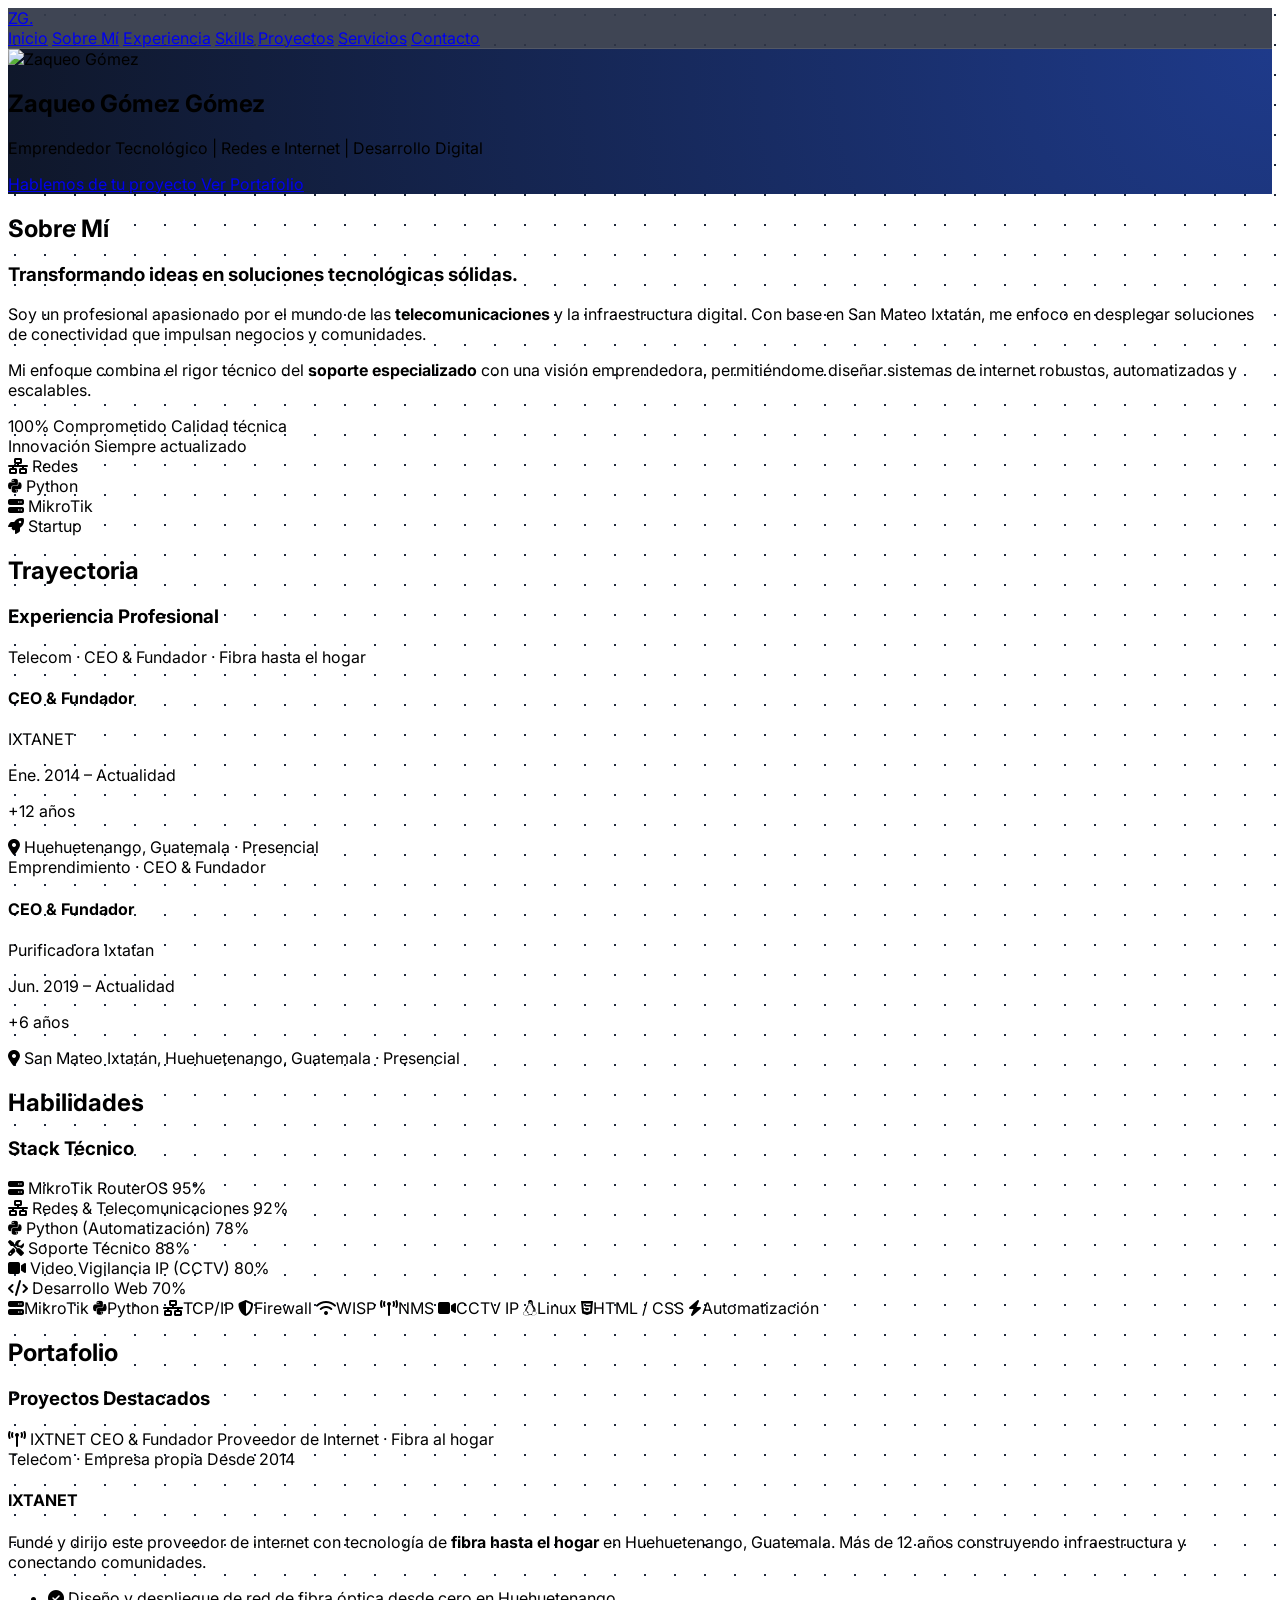
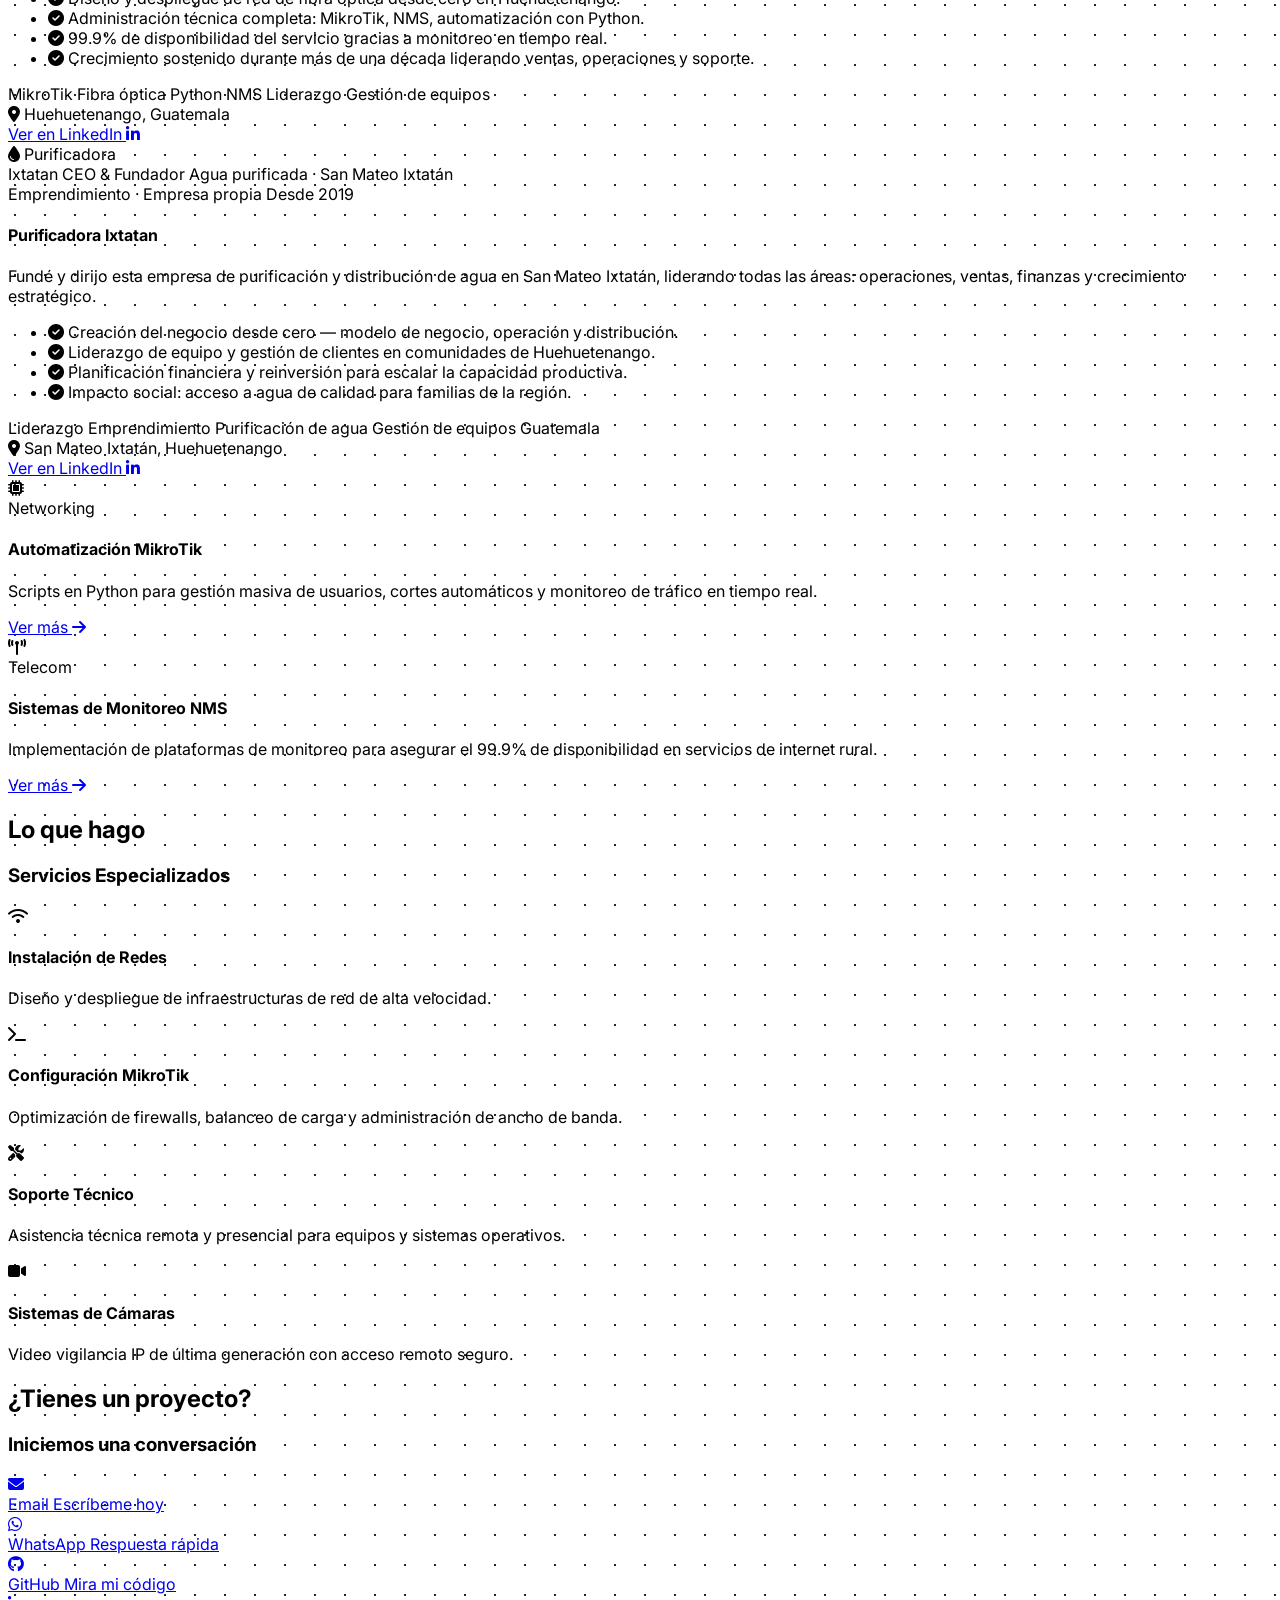
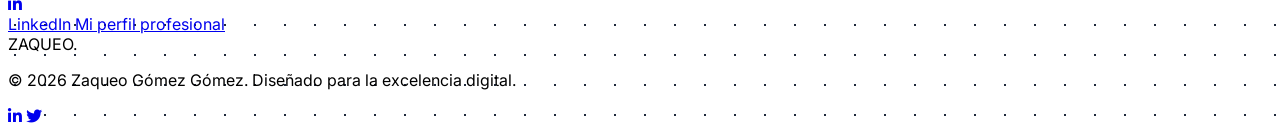
==== commit 6aed1300: "IXTANET: CEO, logros destacados y badge Fundador" ====
--- a/index.html
+++ b/index.html
@@ -123,8 +123,8 @@
                     <div class="bg-slate-50 rounded-2xl p-8 border border-slate-100 shadow-sm">
                         <div class="flex flex-col md:flex-row md:items-center md:justify-between gap-2 mb-4">
                             <div>
-                                <span class="text-xs font-bold text-blue-600 uppercase tracking-widest">Telecom · Fibra hasta el hogar</span>
-                                <h4 class="text-2xl font-bold text-slate-900 mt-1">Director Ejecutivo</h4>
+                                <span class="text-xs font-bold text-blue-600 uppercase tracking-widest">Telecom · CEO &amp; Fundador · Fibra hasta el hogar</span>
+                                <h4 class="text-2xl font-bold text-slate-900 mt-1">CEO &amp; Fundador</h4>
                                 <p class="text-lg font-semibold text-slate-700">IXTANET</p>
                             </div>
                             <div class="text-right shrink-0">
@@ -284,9 +284,10 @@
 
                 <!-- Empresa 1: IXTANET -->
                 <div class="bg-white p-2 rounded-3xl shadow-sm border border-slate-100 card-hover transition-all" data-aos="zoom-in">
-                    <div class="bg-slate-900 h-64 rounded-2xl mb-6 flex flex-col items-center justify-center overflow-hidden gap-4 relative">
+                    <div class="bg-slate-900 h-64 rounded-2xl mb-6 flex flex-col items-center justify-center overflow-hidden gap-3 relative">
                         <i class="fas fa-broadcast-tower text-7xl text-blue-500 opacity-20 absolute"></i>
                         <span class="relative text-white font-black text-4xl tracking-tight z-10">IXT<span class="text-blue-400">NET</span></span>
+                        <span class="relative z-10 bg-white/20 text-white text-xs font-bold px-3 py-1 rounded-full tracking-widest uppercase">CEO &amp; Fundador</span>
                         <span class="relative z-10 text-blue-300 text-sm font-medium">Proveedor de Internet · Fibra al hogar</span>
                     </div>
                     <div class="p-6">
@@ -295,12 +296,35 @@
                             <span class="text-xs text-slate-400 font-semibold">Desde 2014</span>
                         </div>
                         <h4 class="text-2xl font-bold mt-1 mb-3">IXTANET</h4>
-                        <p class="text-slate-600 mb-4">Proveedor de servicios de internet con tecnología de <strong>fibra hasta el hogar</strong> en Huehuetenango, Guatemala. Infraestructura diseñada, administrada y operada desde cero con MikroTik, monitoreo NMS y automatización Python.</p>
-                        <div class="flex flex-wrap gap-2 mb-6">
+                        <p class="text-slate-600 mb-5">Fundé y dirijo este proveedor de internet con tecnología de <strong>fibra hasta el hogar</strong> en Huehuetenango, Guatemala. Más de 12 años construyendo infraestructura y conectando comunidades.</p>
+
+                        <!-- Logros destacados CEO -->
+                        <ul class="space-y-2 mb-5">
+                            <li class="flex items-start gap-3 text-sm text-slate-700">
+                                <i class="fas fa-check-circle text-blue-500 mt-0.5 shrink-0"></i>
+                                <span>Diseño y despliegue de red de fibra óptica desde cero en Huehuetenango.</span>
+                            </li>
+                            <li class="flex items-start gap-3 text-sm text-slate-700">
+                                <i class="fas fa-check-circle text-blue-500 mt-0.5 shrink-0"></i>
+                                <span>Administración técnica completa: MikroTik, NMS, automatización con Python.</span>
+                            </li>
+                            <li class="flex items-start gap-3 text-sm text-slate-700">
+                                <i class="fas fa-check-circle text-blue-500 mt-0.5 shrink-0"></i>
+                                <span>99.9% de disponibilidad del servicio gracias a monitoreo en tiempo real.</span>
+                            </li>
+                            <li class="flex items-start gap-3 text-sm text-slate-700">
+                                <i class="fas fa-check-circle text-blue-500 mt-0.5 shrink-0"></i>
+                                <span>Crecimiento sostenido durante más de una década liderando ventas, operaciones y soporte.</span>
+                            </li>
+                        </ul>
+
+                        <div class="flex flex-wrap gap-2 mb-5">
                             <span class="text-xs bg-blue-50 text-blue-700 font-semibold px-3 py-1 rounded-full">MikroTik</span>
                             <span class="text-xs bg-blue-50 text-blue-700 font-semibold px-3 py-1 rounded-full">Fibra óptica</span>
                             <span class="text-xs bg-blue-50 text-blue-700 font-semibold px-3 py-1 rounded-full">Python</span>
                             <span class="text-xs bg-blue-50 text-blue-700 font-semibold px-3 py-1 rounded-full">NMS</span>
+                            <span class="text-xs bg-blue-50 text-blue-700 font-semibold px-3 py-1 rounded-full">Liderazgo</span>
+                            <span class="text-xs bg-blue-50 text-blue-700 font-semibold px-3 py-1 rounded-full">Gestión de equipos</span>
                         </div>
                         <div class="flex items-center gap-2 text-slate-400 text-sm mb-5">
                             <i class="fas fa-map-marker-alt text-blue-400"></i>
